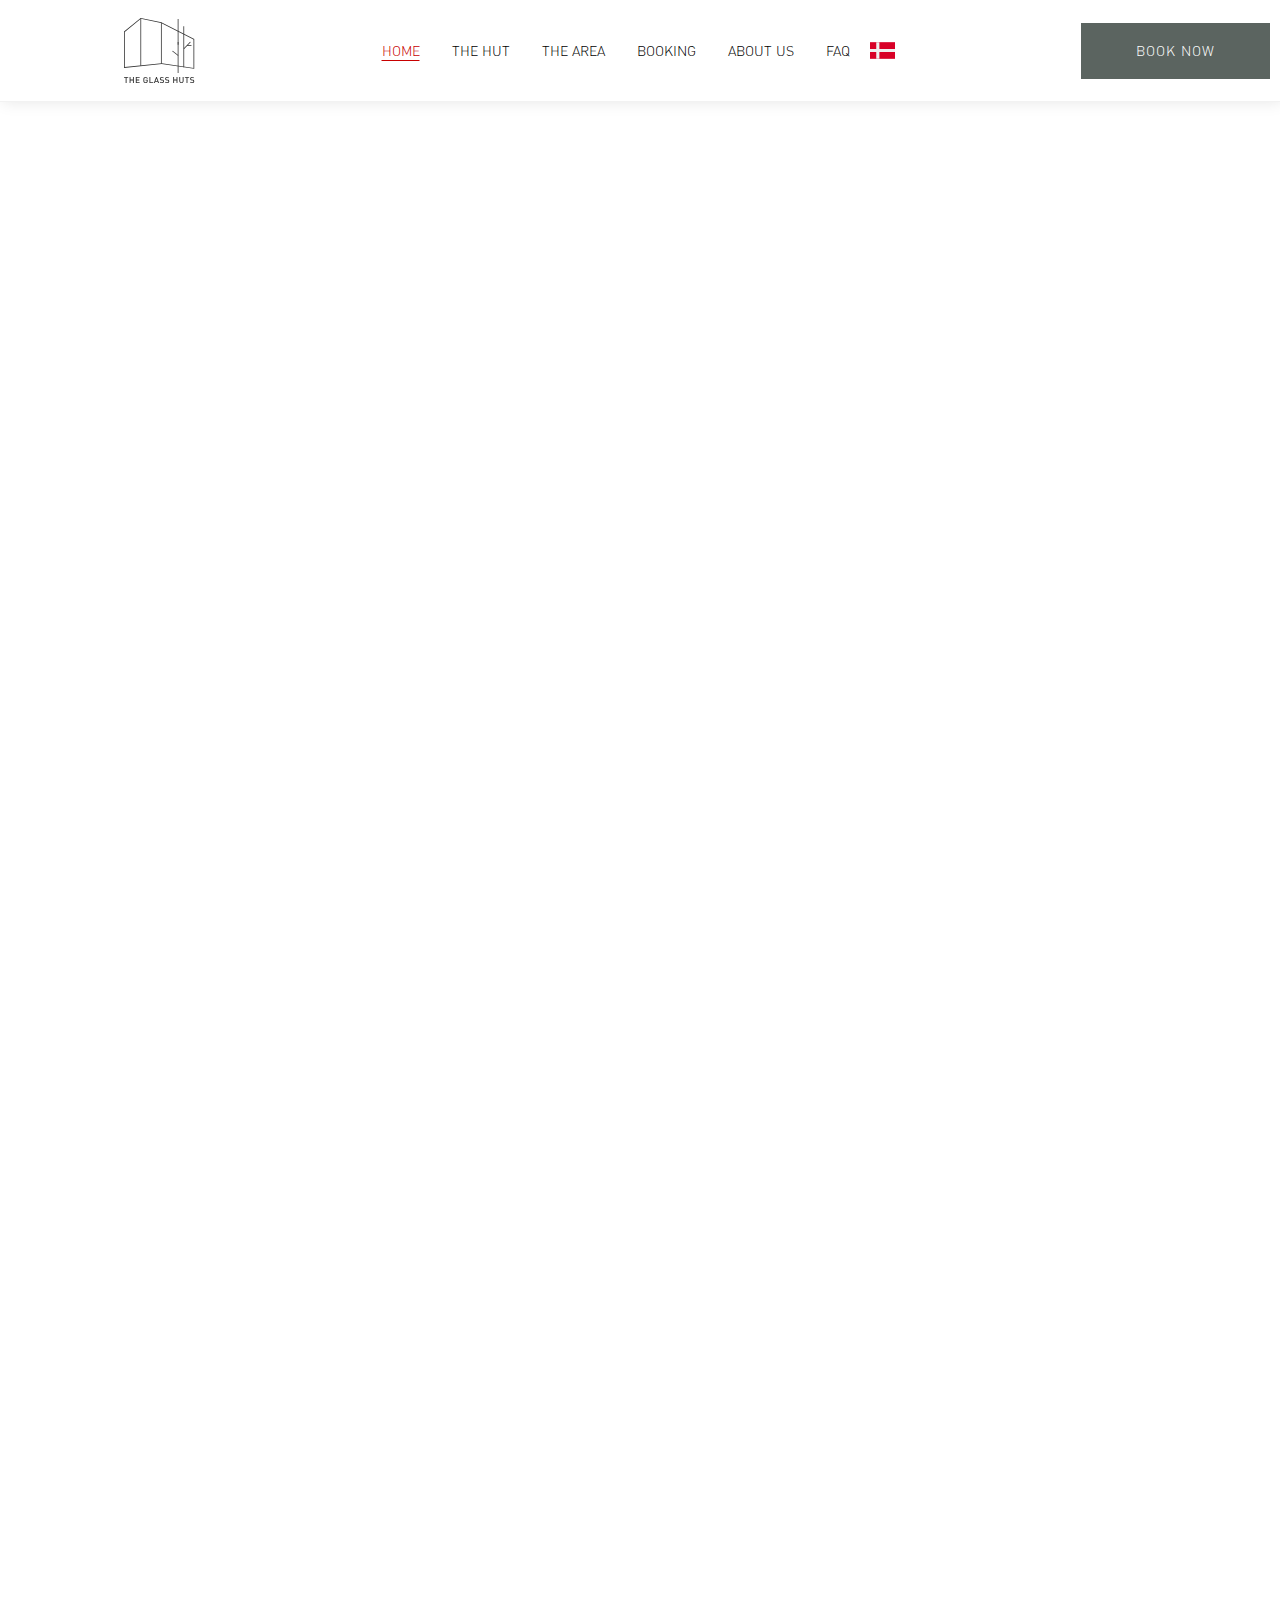
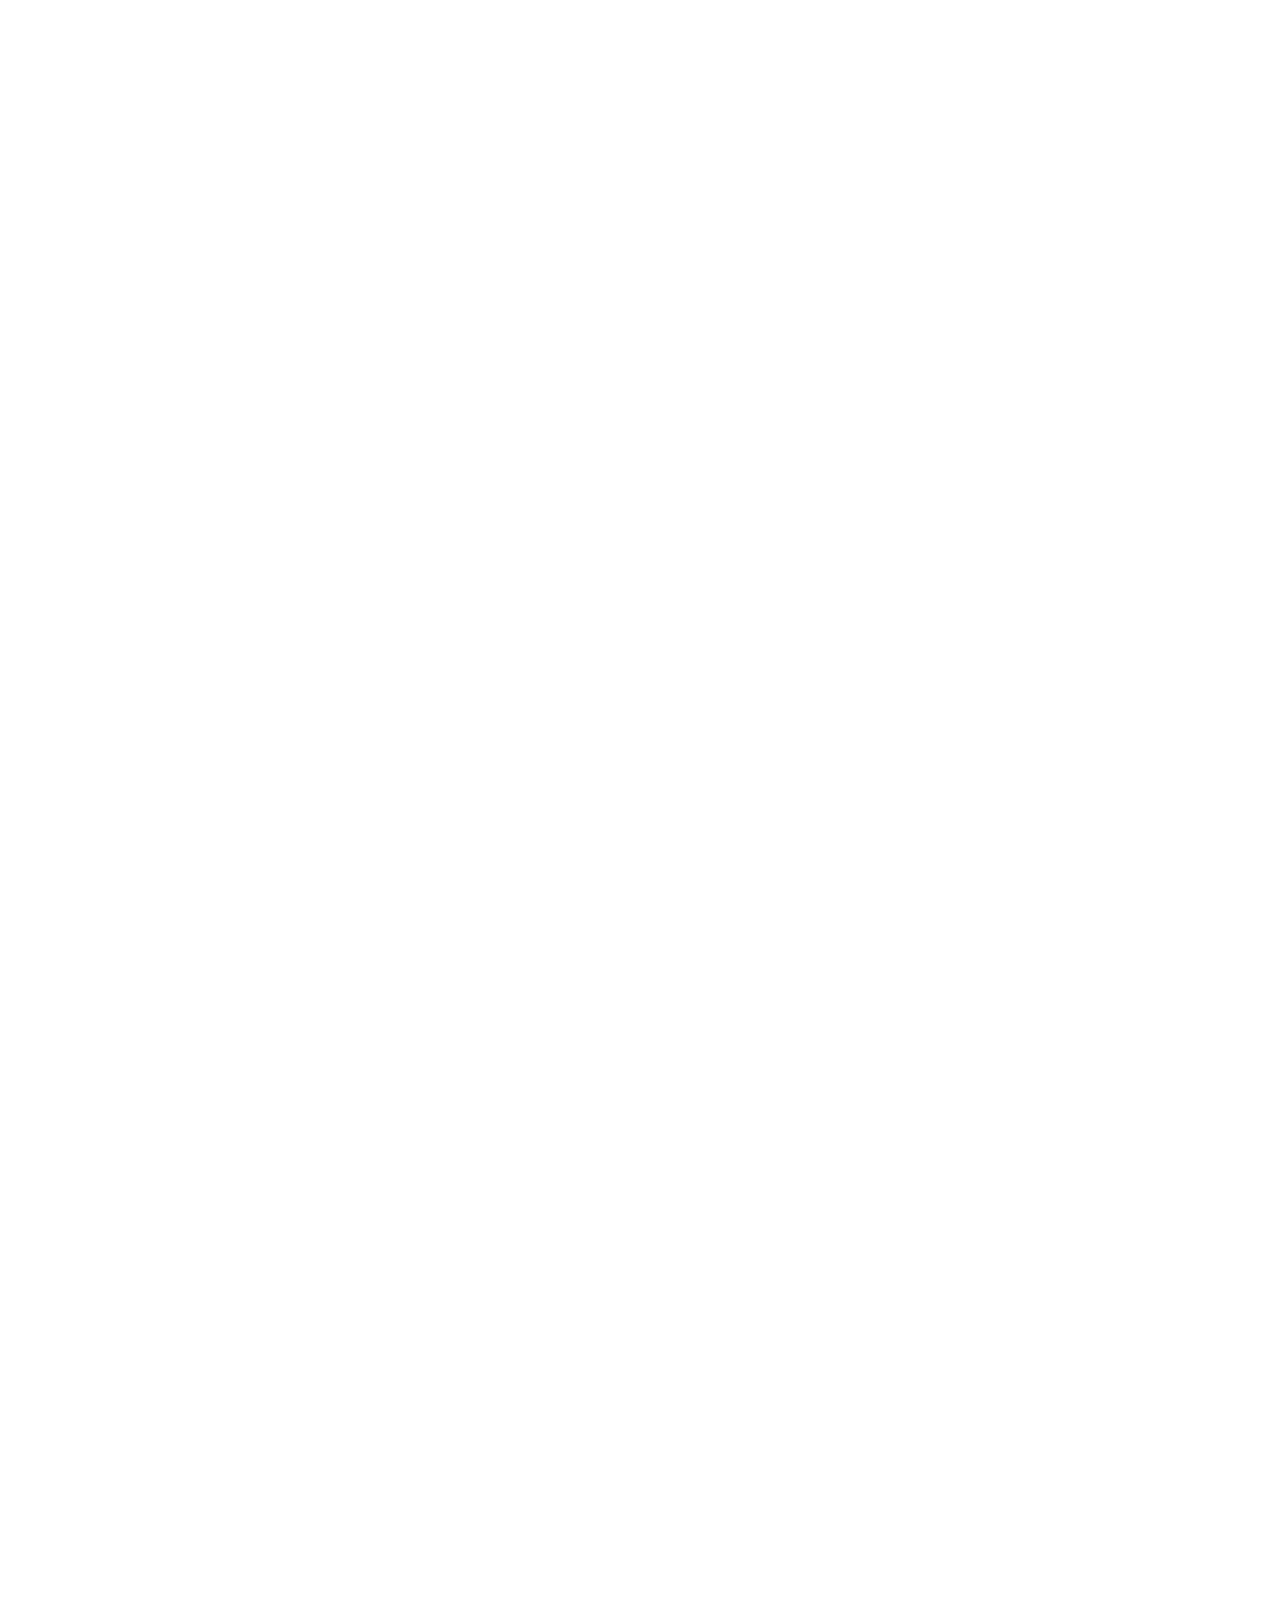
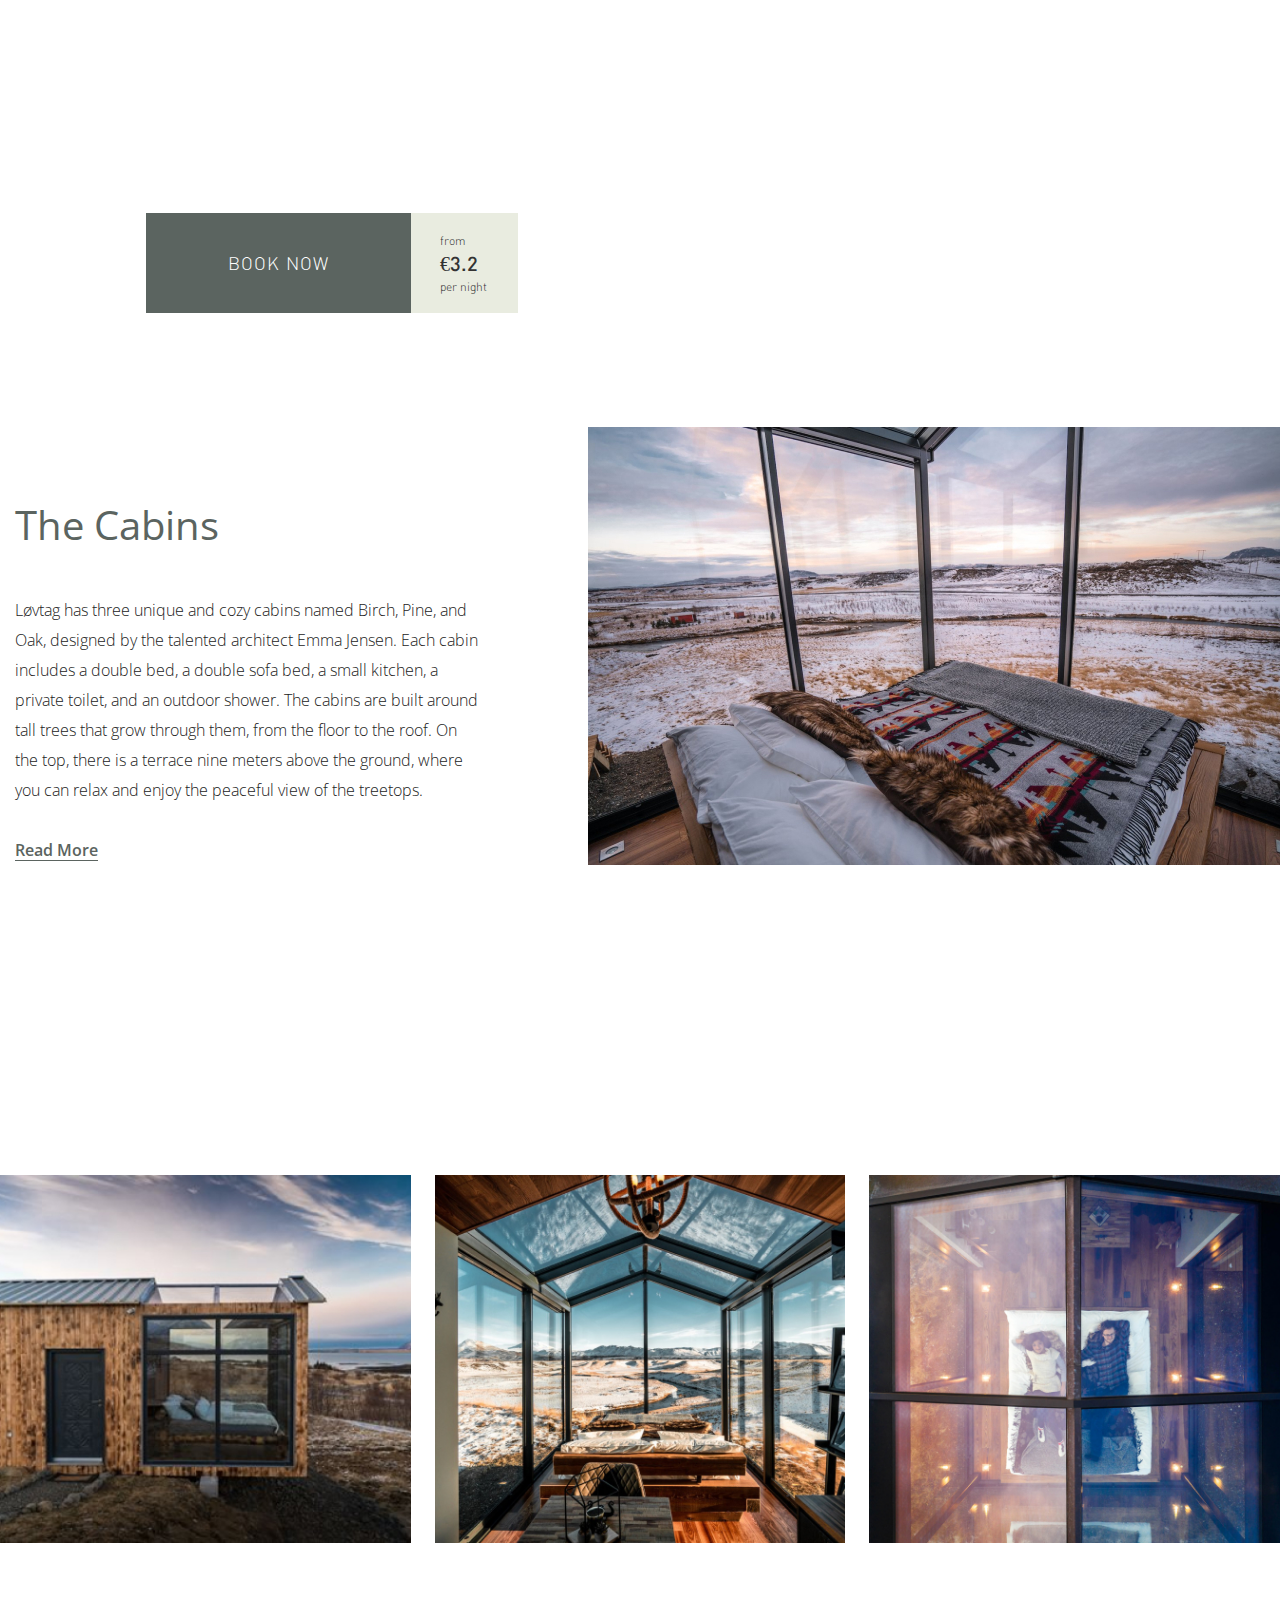
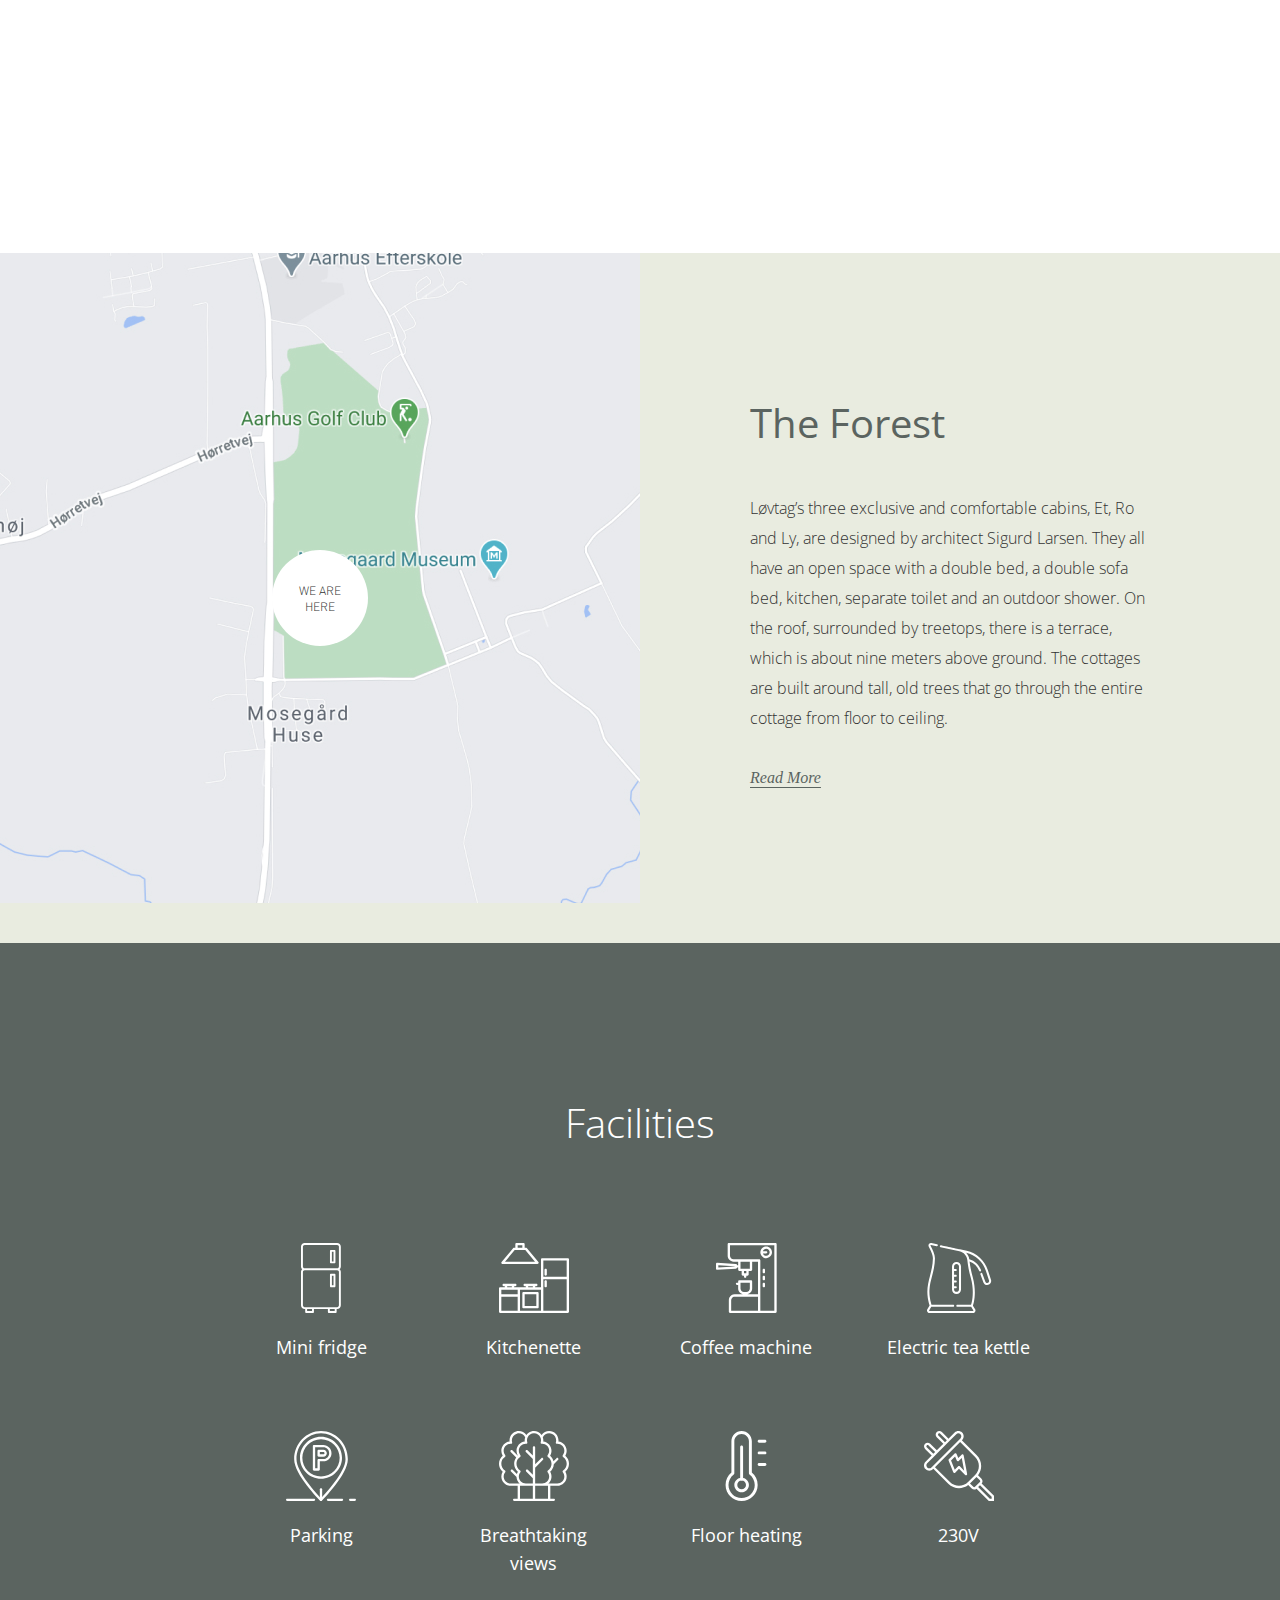
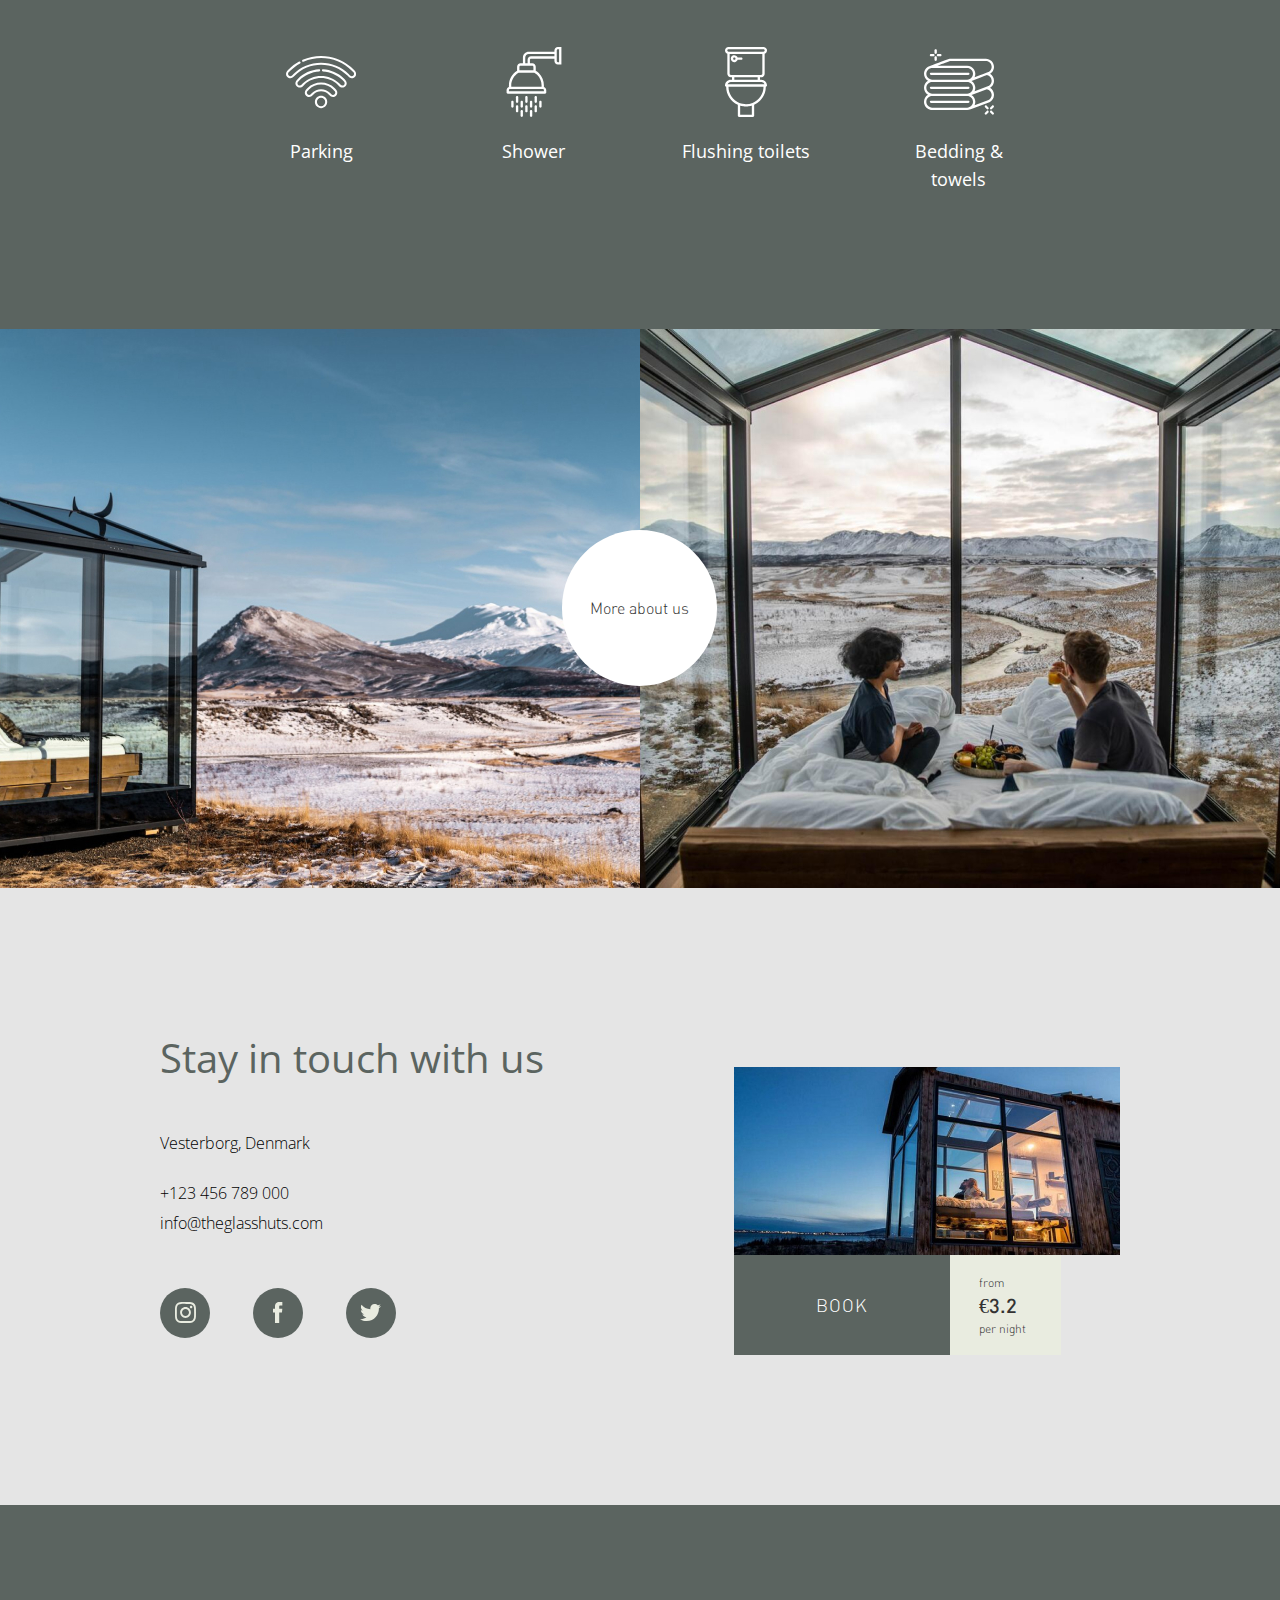
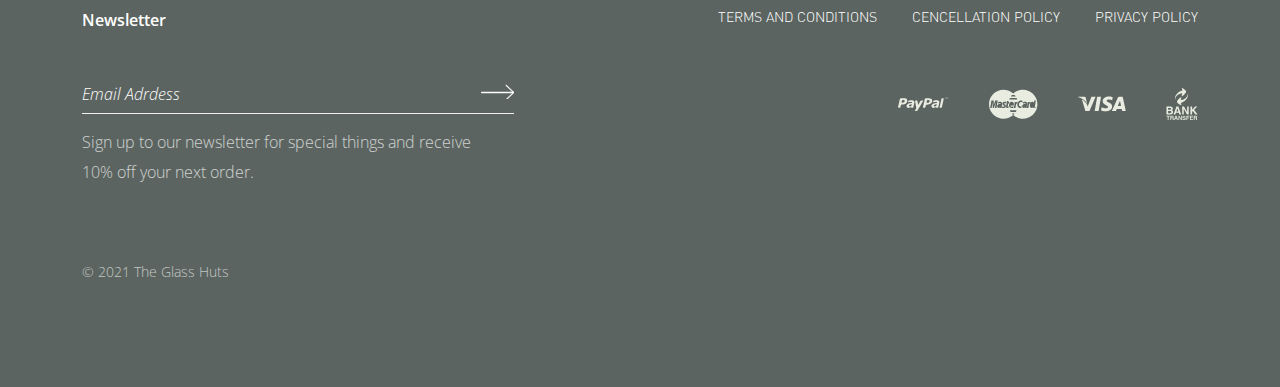
==== index.html @ eb4d2326 "add" ====
<!DOCTYPE html>
<html lang="en">
<head>
    <meta charset="UTF-8">
    <meta http-equiv="X-UA-Compatible" content="IE=edge">
    <meta name="viewport" content="width=device-width, initial-scale=1.0">
    <title>The Glass Huts | Home</title>

    <link rel="stylesheet" href="./styles/reset.css">
    <!-- fonts start -->
    <link href="https://fonts.googleapis.com/css2?family=Handlee&family=Mulish&family=Open+Sans:ital,wght@0,300;0,400;0,700;1,300;1,400;1,600&display=swap" rel="stylesheet">
    <!-- fonts end -->
    <link rel="stylesheet" href="./styles/global.css">
    <link rel="stylesheet" href="./styles/styles.css">
    <link rel="stylesheet" href="./styles/responsive.css">

</head>
<body>
    <header class="header">
        <div class="container-bg">
            <div class="header__inner">
                <a href="/" class="logo__link">
                    <img src="./images/icon/logo.svg" alt="logo" class="logo__img">
                </a>

                <nav class="nav">
                    <ul class="menu">
                        <li class="menu__item">
                            <a href="#" class="menu__link menu__link_active">
                                Home
                            </a>
                        </li>
                        <li class="menu__item">
                            <a href="hut.html" class="menu__link">
                                the hut
                            </a>
                        </li>
                        <li class="menu__item">
                            <a href="area.html" class="menu__link">
                                The area
                            </a>
                        </li>
                        <li class="menu__item">
                            <a href="#" class="menu__link">
                                booking
                            </a>
                        </li>
                        <li class="menu__item">
                            <a href="about-us.html" class="menu__link">
                                about us
                            </a>
                        </li>
                        <li class="menu__item">
                            <a href="faq.html" class="menu__link">
                                faq
                            </a>
                        </li>
                    </ul>
                    <div class="dropdown">
                        <button style="background: url('./images/icon/denmark.svg');" onclick="myFunction()" class="dropbtn" ></button>
                        <ul id="myDropdown" class="dropdown-content">
                            <li>
                                <a href="#" class="lang__link germany"><img src="./images/icon/germany.svg" alt="germany" class="germany__img lang__img"></a>
                            </li>
                            <li>
                                <a href="#" class="lang__link english"><img src="./images/icon/united-kingdom.svg" alt="united-kingdom" class="united-kingdom__img lang__img"></a>
                            </li>
                            <li>
                                <a href="#" class="lang__link dutch"><img src="./images/icon/denmark.svg" alt="denmark" class="denmark__img lang__img"></a>
                            </li>
                        </ul>
                    </div>
                </nav>

                <a href="#" class="order__link button">
                    Book Now
                </a>

                <div class="hamburger">
                    <span class="line"></span>
                    <span class="line"></span>
                    <span class="line"></span>
                </div>

                <ul class="mobileMenu">
                    <li class="menu__item">
                        <a href="#" class="menu__link menu__link_active">
                            Home
                        </a>
                    </li>
                    <li class="menu__item">
                        <a href="hut.html" class="menu__link">
                            the hut
                        </a>
                    </li>
                    <li class="menu__item">
                        <a href="area.html" class="menu__link">
                            The area
                        </a>
                    </li>
                    <li class="menu__item">
                        <a href="#" class="menu__link">
                            booking
                        </a>
                    </li>
                    <li class="menu__item">
                        <a href="about-us.html" class="menu__link">
                            about us
                        </a>
                    </li>
                    <li class="menu__item">
                        <a href="faq.html" class="menu__link">
                            faq
                        </a>
                    </li>
                    <li class="menu__item">
                        <a href="#" class="order__link button">
                            Book Now
                        </a>
                    </li>
                </ul>

            </div>
        </div>
    </header>

     <main class="main">
        <section class="hero">
            <div class="slider__container">
                <div class="slider">
                    <div class="slider__item">
                        <img src="./images/hero-bg.jpg" alt="slider-item" class="slider__img">
                        <div class="slider__info">
                            <h1 class="slider__title title">Find peace in the Forest</h1>
                            <p class="slider__text">Come and stay in out hut hotel near Mariager Fjord in Denmark</p>
                        </div>
                    </div>
                    <div class="slider__item">
                        <img src="./images/hero-bg.jpg" alt="slider-item" class="slider__img">
                        <div class="slider__info">
                            <h1 class="slider__title title">Find peace in the Forest1</h1>
                            <p class="slider__text">Come and stay in out hut hotel near Mariager Fjord in Denmark</p>
                        </div>
                    </div>
                    <div class="slider__item">
                        <img src="./images/hero-bg.jpg" alt="slider-item" class="slider__img">
                        <div class="slider__info">
                            <h1 class="slider__title title">Find peace in the Forest2</h1>
                            <p class="slider__text">Come and stay in out hut hotel near Mariager Fjord in Denmark</p>
                        </div>
                    </div>
                    <div class="slider__item">
                        <img src="./images/hero-bg.jpg" alt="slider-item" class="slider__img">
                        <div class="slider__info">
                            <h1 class="slider__title title">Find peace in the Forest3</h1>
                            <p class="slider__text">Come and stay in out hut hotel near Mariager Fjord in Denmark</p>
                        </div>
                    </div>
                    <div class="slider__item">
                        <img src="./images/hero-bg.jpg" alt="slider-item" class="slider__img">
                        <div class="slider__info">
                            <h1 class="slider__title title">Find peace in the Forest4</h1>
                            <p class="slider__text">Come and stay in out hut hotel near Mariager Fjord in Denmark</p>
                        </div>
                    </div>
                </div>
                <div class="hero__book">
                    <button class="hero__book-btn">Book Now</button>
                    <div class="hero__book-text">
                        <span>from</span>
                        <span class="hero__price">€3.2</span>
                        <span>per night</span>
                    </div>
                </div>
            </div>
           
        </section>
        

        <section class="cabins">
            <div class="cabins__top">
                <div class="cabins__container">
                    <div class="cabins__inner">
                        <div class="cabins__info">
                            <h2 class="cabins__title section-title">The Cabins</h2>
                            <p class="cabins__text section-text">Løvtag has three unique and cozy cabins named Birch, Pine, and Oak, designed by the talented architect Emma Jensen. Each cabin includes a double bed, a double sofa bed, a small kitchen, a private toilet, and an outdoor shower. The cabins are built around tall trees that grow through them, from the floor to the roof. On the top, there is a terrace nine meters above the ground, where you can relax and enjoy the peaceful view of the treetops.</p>
                            <a href="#" class="cabins__link">Read More</a>
                        </div>
                        <div class="cabins__pic">
                            <img src="./images/bed.jpg" alt="cabin" class="cabins__img">
                        </div>
                    </div>
                </div>
            </div>
            <div class="cabins bottom">
                <div class="cabins__bottom-container">
                    <div class="cabins__video">
                        <img src="./images/cabins-01.jpg" alt="cabins-01" class="cabins__video-pic">
                    </div>
                    <div class="cabins__video">
                        <img src="./images/cabins-02.jpg" alt="cabins-02" class="cabins__video-pic">
                    </div>
                    <div class="cabins__video">
                        <img src="./images/cabins-03.jpg" alt="cabins-03" class="cabins__video-pic">
                    </div>
                </div>
            </div>
           
        </section>

        
        <section class="forest">
            <div class="slider__container">
                <div class="forest__inner">
                    <div class="forest__map ">
                        <a target="_blank" href="https://www.google.com/maps/place/8320+Moseg%C3%A5rd+Huse,+Danimarka/@56.0836652,10.2026013,15z/data=!3m1!4b1!4m5!3m4!1s0x464c4105fdfe0bcd:0x2c71f7791970b4c7!8m2!3d56.083654!4d10.2113561" class="section__map-link">We Are Here</a>
                        <a target="_blank" href="https://www.google.com/maps/place/8320+Moseg%C3%A5rd+Huse,+Danimarka/@56.0836652,10.2026013,15z/data=!3m1!4b1!4m5!3m4!1s0x464c4105fdfe0bcd:0x2c71f7791970b4c7!8m2!3d56.083654!4d10.2113561" class="overlay"></a>
                    </div>
                    <div class="forest__info">
                        <h2 class="forest__title section-title">The Forest</h2>
                        <p class="forest__text section-text">Løvtag’s three exclusive and comfortable cabins, Et, Ro and Ly, are designed by architect Sigurd Larsen. They all have an open space with a double bed, a double sofa bed, kitchen, separate toilet and an outdoor shower. On the roof, surrounded by treetops, there is a terrace, which is about nine meters above ground. The cottages are built around tall, old trees that go through the entire cottage from floor to ceiling.</p>
                        <a href="#" class="forest__link">Read More</a>
                    </div>
                </div>
            </div>
        </section>

        
        <section class="facilities">
            <div class="facilities-container">
                <h2 class="facilities__title">Facilities</h2>
                <div class="facilities__inner">
                    <div class="facilities__item">
                        <img src="./images/icon/facilities-01.svg" alt="Mini fridge" class="facilities__img">
                        <p class="facilities__name">Mini fridge</p>
                    </div>
                    <div class="facilities__item">
                        <img src="./images/icon/facilities-02.svg" alt="Kitchenette" class="facilities__img">
                        <p class="facilities__name">Kitchenette</p>
                    </div>
                    <div class="facilities__item">
                        <img src="./images/icon/facilities-03.svg" alt="Coffee machine" class="facilities__img">
                        <p class="facilities__name">Coffee machine</p>
                    </div>
                    <div class="facilities__item">
                        <img src="./images/icon/facilities-04.svg" alt="Electric tea kettle" class="facilities__img">
                        <p class="facilities__name">Electric tea kettle</p>
                    </div>
                    <div class="facilities__item">
                        <img src="./images/icon/facilities-05.svg" alt="Parking" class="facilities__img">
                        <p class="facilities__name">Parking</p>
                    </div>
                    <div class="facilities__item">
                        <img src="./images/icon/facilities-06.svg" alt="Breathtaking views" class="facilities__img">
                        <p class="facilities__name">Breathtaking views</p>
                    </div>
                    <div class="facilities__item">
                        <img src="./images/icon/facilities-07.svg" alt="Floor heating" class="facilities__img">
                        <p class="facilities__name">Floor heating</p>
                    </div>
                    <div class="facilities__item">
                        <img src="./images/icon/facilities-08.svg" alt="230V" class="facilities__img">
                        <p class="facilities__name">230V</p>
                    </div>
                    <div class="facilities__item">
                        <img src="./images/icon/facilities-09.svg" alt="Parking" class="facilities__img">
                        <p class="facilities__name">Parking</p>
                    </div>
                    <div class="facilities__item">
                        <img src="./images/icon/facilities-10.svg" alt="Shower" class="facilities__img">
                        <p class="facilities__name">Shower</p>
                    </div>
                    <div class="facilities__item">
                        <img src="./images/icon/facilities-11.svg" alt="Flushing toilets" class="facilities__img">
                        <p class="facilities__name">Flushing toilets</p>
                    </div>
                    <div class="facilities__item">
                        <img src="./images/icon/facilities-12.svg" alt="Bedding & towels" class="facilities__img">
                        <p class="facilities__name">Bedding & towels</p>
                    </div>
                </div>
            </div>
        </section>

        <section class="about-more">
            <div class="slider__container">
                <div class="about-more__inner">
                    <img src="./images/about-left.jpg" alt="" class="about-more__pic">
                    <img src="./images/about-right.jpg" alt="" class="about-more__pic">
                </div>
                <a href="about-us.html" class="about-more__link">More about us</a>
            </div>
        </section>



        <section class="contact">
            <div class="container">
                <div class="contact__inner">
                    <div class="contact__info">
                        <h2 class="contact__title section-title">Stay in touch with us</h2>
                        <p class="address contact__text"> Vesterborg, Denmark</p>
                        <a href="tel:+994 50 789 00 24" class="contact__text contact__tel">+123 456 789 000</a>
                        <a href="mailto:info@theglasshuts.com" class="contact__text contact__mail">info@theglasshuts.com</a>
                        <div class="social">
                            <a href="#" class="social__item instagram">
                                <img src="./images/icon/instagram.svg" alt="instagram" class="social__img">
                            </a>
                            <a href="#" class="social__item facebook">
                                <img src="./images/icon/facebook.svg" alt="facebook" class="social__img">
                            </a>
                            <a href="#" class="social__item twitter">
                                <img src="./images/icon/twitter.svg" alt="twitter" class="social__img">
                            </a>
                        </div>
                    </div>
                    <div class="contact__book">
                         <img src="./images/contact-pic.jpg" alt="contact" class="contact__book-pic">
                         <div class="contact__book-info">
                            <button class="contact__book-btn">Book</button>
                            <div class="contact__book-text">
                                <span>from</span>
                                <span class="contact__price">€3.2</span>
                                <span>per night</span>
                            </div>
                        </div> 
                    </div>
                </div>
            </div>
        </section>
    </main>

     <footer class="footer">
        <div class="container">
            <div class="footer__inner">
                <div class="footer-left">
                    <p class="footer__title">Newsletter</p>
                    <form action="#" class="letter">
                        <input class="letter__inp" type="email" placeholder="Email Adrdess">
                    </form>
                    <p class="footer__text">
                        Sign up to our newsletter for special things and receive 10% off your next order.
                    </p>
                    <p class="copyright">© 2021 The Glass Huts</p>
                </div>
                <div class="footer-right">
                    <ul class="policies">
                        <li class="policy__item">
                            <a href="#" class="policy__link">TERMS AND CONDITIONS</a>
                        </li>
                        <li class="policy__item">
                            <a href="#" class="policy__link">CENCELLATION POLICY</a>
                        </li>
                        <li class="policy__item">
                            <a href="#" class="policy__link">PRIVACY POLICY</a>
                        </li>
                    </ul>
                    <div class="cards">
                        <img src="./images/icon/paypal.svg" alt="paypal" class="card__img">
                        <img src="./images/icon/mastercard.svg" alt="mastercard" class="card__img">
                        <img src="./images/icon/visa.svg" alt="visa" class="card__img">
                        <img src="./images/icon/bank.svg" alt="bank" class="card__img">
                    </div>
                </div>
            </div>
        </div>
    </footer>  

    <script src="https://code.jquery.com/jquery-3.6.0.min.js"></script>
    <script src="./js/slick.min.js"></script>
    <script src="./js/app.js"></script>
</body>
</html>
---- styles/global.css ----
/* font-family: 'Open Sans', sans-serif; */
/* font-family: 'Handlee', cursive; */
/* font-family: 'Mulish', sans-serif; */

.container
{
    padding: 0 10px;
    max-width: 1136px;
    margin: 0 auto;
}

.container-bg
{
    padding: 0 10px 0 124px;
    max-width: 1364px;
    margin: 0 auto;
}

.button
{
    font-family: 'DIN';
    text-decoration: none;
    background: #5B6460;
    font-weight: 300;
    font-size: 14px;
    line-height: 28px;
    letter-spacing: 1px;
    text-transform: uppercase;
    color: #FFFFFF;
    transition: 0.3s;
}

.button:hover
{
    background: #808E88;
}

.intro__btn
{
    display: block;
    text-decoration: none;
    width: 180px;
    text-align: center;
    padding: 14px 0;
    border: 0.7px solid #FFFFFF;
    font-family: 'DIN';
    font-weight: 300;
    font-size: 14px;
    line-height: 28px;
    letter-spacing: 1px;
    text-transform: uppercase;
    color: #FFFFFF;
    opacity: 0.7;
    position: relative;
    transition: all .35s;
}

.intro__btn::after
{
    position: absolute;
    content: "";
    top: 0;
    left: 0;
    width: 0;
    height: 100%;
    background: #fff;
    transition: all .35s;
}

.intro__btn span
{
    position: relative;
    z-index: 2;
}

.intro__btn:hover
{
    color: #333333;
    opacity: 0.8;
    box-shadow: 0px 22px 70px 4px gray;
}

.intro__btn:hover:after{
    width: 100%;
  }

.title
{
    font-weight: 300;
    font-size: 70px;
    line-height: 72px;
    color: #FFFFFF;
    font-family: 'Open Sans', sans-serif;
}

.intro__title
{
    text-align: center;
    width: 387px;
    position: absolute;
    left: calc(50% - 179px);
    top: 67px;
    z-index: 5;
}

.section-title
{
    font-family: 'Open Sans', sans-serif;
    font-size: 40px;
    line-height: 40px;
    color: #5B6460;
    margin-bottom: 50px;
}

.section-text
{
    font-family: 'Open Sans', sans-serif;
    font-style: normal;
    font-weight: 300;
    font-size: 16px;
    line-height: 30px;
}

.social
{
    width: 236px;
    display: flex;
    justify-content: space-between;
    align-items: center;
}

.social__item
{
    width: 50px;
    height: 50px;
    background: #5B6460;
    border-radius: 50%;
    display: flex;
    justify-content: center;
    align-items: center;
    transition: 0.5s;
}

.instagram:hover
{
    background-color: rgb(190, 69, 90);
}

.facebook:hover
{
    background-color: rgb(68, 68, 189);
}

.twitter:hover
{
    background-color: aqua;
}

/* slider && tabs start */

.slider__overlay
{
    position: absolute;
    height: 100%;
    width: 100%;
    top: 0;
    left: 0;
    background: #333333;
    opacity: 0.7;
    z-index: 2;
}


.section-item
{
    display: grid;
    grid-template-columns: repeat(2,1fr);
    margin-bottom: 223px;
}






.tab-menu
{
    display: flex;
    margin-bottom: 48px;
}

.tab-menu__item
{
    font-family: 'Open Sans', sans-serif;
    font-style: italic;
    font-size: 18px;
    line-height: 30px;
    color: #5B6460;
    margin-right: 24px;
    cursor: pointer;
    transition: 0.4s;
}

.tab-menu__item:hover
{
    color: #111312;
    text-decoration: underline;
    text-underline-offset: 3px;
}


.section-tab
{
    padding-top: 67px;
    padding-left: 100px;
}


.tab-menu__item:last-child
{
    margin-right: 0;
}

.tab__item-text
{
    font-family: 'Open Sans', sans-serif;
    max-width: 430px;
    font-family: Open Sans;
    font-weight: 300;
    font-size: 16px;
    line-height: 30px;
    color: #333333;
    max-height: 243px;
    overflow-y: auto;
}

#tab1Content1,#tab2Content1,#tab3Content1,#tab4Content1
{
    display: block;
}

#tab1Content2,#tab2Content2,#tab2Content3,#tab3Content2,#tab4Content2
{
    display: none;
}

.tab1_active,.tab2_active,.tab3_active,.tab4_active
{
    text-decoration: underline;
    text-underline-offset: 3px;
}

.section-slider
{
    position: relative;
}



.section-slider .slick-arrow.slick-disabled{
    opacity: 0.5;
    cursor: auto;
}
.section-slider .slick-arrow
{
    position: absolute;
    bottom: -52px;
    z-index: 10;
    font-size: 0;
    border: none;
    width: 35px;
    height: 15px;
}
 
.section-slider .slick-arrow.slick-prev
{
    left: 0;
    background: url('../images/icon/black-arrow.svg') 0 0/ 100% no-repeat;
    transform: rotate(-180deg);
   
}
 
.section-slider .slick-arrow.slick-next
{
    bottom: -50px;
    left: 78px;
    background: url('../images/icon/black-arrow.svg') 0 0/ 100% no-repeat;
}




.hut__item-slider
{
    position: relative;
}

.slider__progressive-bar
{
    display: flex;
    align-items: center;
}

.progressive-bar
{
    width: 88px;
    height: 1.5px;
    background: #DCDCDC;
    opacity: 1;
    margin: 0 6px;
}

.bar
{
    height: 2px;
    width: 20%;
    background: black;
}

.counter__text,.counter__text p
{
    font-family: 'Open Sans', sans-serif;
    font-style: normal;
    font-weight: 300;
    font-size: 17px;
    line-height: 23px;
    color: #333333;
}

.slider__progressive-bar
{
    position: absolute;
    right: 10px;
    bottom: -50px;
}



/* slider && tabs end */
---- styles/styles.css ----
/* font-family: 'Open Sans', sans-serif; */
/* font-family: 'Handlee', cursive; */
/* font-family: 'Mulish', sans-serif; */


/** Generated by FG **/
@font-face {
    font-family: 'DIN';
    src: url('../fonts/DIN-Light.eot');
    src: local('☺'), url('../fonts/DIN-Light.woff') format('woff'), url('../fonts/DIN-Light.ttf') format('truetype'), url('../fonts/DIN-Light.svg') format('svg');
    font-weight: 300;
    font-style: normal;
}

/** Generated by FG **/
@font-face {
    font-family: 'DIN';
    src: url('../fonts/DIN-Medium.eot');
    src: local('☺'), url('../fonts/DIN-Medium.woff') format('woff'), url('../fonts/DIN-Medium.ttf') format('truetype'), url('../fonts/DIN-Medium.svg') format('svg');
    font-weight: 500;
    font-style: normal;
}

*,
*::before,
*::after {
    box-sizing: border-box;
}

.header {
    font-family: 'DIN';
    padding: 18px 0 17px;
    box-shadow: 2px 0px 15px rgba(0, 0, 0, 0.1);
    border-bottom: 1px solid rgba(0, 0, 0, 0.05);
}

.header__inner {
    display: flex;
    justify-content: space-between;
    align-items: center;
}

.nav {
    display: flex;
}

.menu {
    display: flex;
    align-items: center;
}

.menu__item {
    margin-right: 32px;
}

.menu__item:nth-child(6) {
    margin-right: 20px;
}

.menu__item:last-child {
    margin-right: 0;
}

.menu__link {
    text-decoration: none;
    font-weight: 300;
    font-size: 14px;
    line-height: 24px;
    text-transform: uppercase;
    color: #000000;
    transition: all 0.3s;
}

.menu__link:hover {
    color: #c80000;
    text-decoration: underline;
    text-underline-offset: 4px;
}

.menu__link_active {
    color: #c80000;
    text-decoration: underline;
    text-underline-offset: 4px;
}

.lang__link {
    display: block;
}

.lang__img {
    display: block;
}

.dropdown {
    position: relative;
    display: inline-block;
}

.dropdown {
    margin-left: 20px;
}

.dropdown-content {
    opacity: 0;
    visibility: hidden;
    position: absolute;
    background-color: transparent;
    width: 25px;
    z-index: 1;
    transition: 0.4s;
}

.show {
    opacity: 1;
    visibility: visible;
}

.dropbtn {
    width: 25px;
    height: 25px;
    border: none;
    background-color: transparent;
}

.order__link {
    padding: 14px 55px;
}


/* hero styles start */




.slider {
    position: relative;
}

.slider__container {
    position: relative;
    max-width: 1408px;
    margin: 0 auto;
}

.slider__item {
    position: relative;
    min-height: 75vh;
    text-align: right;
}

.slider__img {
    position: absolute;
    z-index: -1;
}

.slick-list {
    overflow: hidden;
}

.slick-track {
    display: flex;
}

.slider .slick-arrow {
    position: absolute;
    bottom: 12%;
    z-index: 10;
    font-size: 0;
    border: none;
    width: 35px;
    height: 15px;
}

.slider .slick-arrow.slick-prev {
    left: 45%;
    background: url('../images/icon/right-arrow.svg') 0 0/ 100% no-repeat;
    transform: rotate(-180deg);

}

.slider .slick-arrow.slick-next {
    right: 45%;
    background: url('../images/icon/right-arrow.svg') 0 0/ 100% no-repeat;
}

.slider__info {
    margin-right: 58px;
}

.slider__title {
    padding: 95px 0 0 10px;
    margin-bottom: 34px;
}

.slider__text {
    font-family: 'Mulish', sans-serif;
    max-width: 333px;
    font-size: 20px;
    line-height: 28px;
    text-align: center;
    color: #FFFFFF;
    margin-right: 84px;
    margin-left: auto;
}

.slider .slick-dots {
    position: absolute;
    top: 95px;
    left: 41px;
}


.slider .slick-dots button {
    font-size: 0;
    border: none;
    background: #FFFFFF;
    height: 60px;
    width: 2px;
    padding: 0;
    mix-blend-mode: normal;
    opacity: 0.25;
}

.slider .slick-dots li.slick-active button {
    opacity: 1;
    width: 3px;
}

.hero__book {
    position: absolute;
    display: flex;
    align-items: center;
    left: 146px;
    bottom: -36px;
}

.hero__book-btn {
    border: none;
    background: #5B6460;
    padding: 36px 82px;
    font-family: DIN;
    font-weight: 300;
    font-size: 18px;
    line-height: 28px;
    letter-spacing: 1px;
    text-transform: uppercase;
    color: #FFFFFF;
    transition: 0.5s;
}

.hero__book-btn:hover {
    background: #3e4240;
}

.hero__book-text {
    display: inline-block;
    padding: 18px 31px 18px 29px;
    background: #E9ECE0;
    font-family: DIN;
    font-weight: 300;
    font-size: 12px;
    line-height: 18px;
    color: #333333;

}

.hero__price {
    font-family: DIN;
    font-weight: 500;
    font-size: 20px;
    line-height: 28px;
    color: #333333;
}

.hero__book-text span {
    display: block;
}


/* hero styles end */


/* cabins styles start */

.cabins__container {
    padding-left: 147px;
    max-width: 1408px;
    margin: 0 auto;
}

.cabins {
    padding: 150px 0;
}

.cabins__top {
    margin-bottom: 150px;
}

.cabins__inner {
    display: flex;
    justify-content: space-between;
    align-items: flex-end;
}

.cabins__text {
    max-width: 465px;
    margin-bottom: 30px;
}

.cabins__link {
    font-family: 'Open Sans', sans-serif;
    font-weight: 600;
    font-size: 16px;
    line-height: 30px;
    color: #5B6460;
    text-underline-offset: 4px;
    transition: 0.5s all;
}

.cabins__link:hover {
    text-decoration: none;
    color: #000000;
}

.cabins__bottom-container {
    padding: 10px 0;
    margin: 0 auto;
    max-width: 1364px;
    display: grid;
    grid-template-columns: repeat(6, 1fr);
    gap: 24px;
}

.cabins__video {
    grid-column: span 2;
    overflow: hidden;
}

.cabins__video-pic {
    width: 100%;
    transition: 0.3s;

}

.cabins__video-pic:hover {
    transform: scale(1.1);
}

/* cabins styles end */


/* forest styles start */

.forest {
    background: #E9ECE0;

}

.forest__inner {
    display: grid;
    grid-template-columns: repeat(2, 1fr);
}

.forest__info {
    padding: 150px 130px 150px 110px;
}

.forest__text {
    margin-bottom: 30px;
    color: #333333;
}

.forest__link {
    font-style: italic;
    font-size: 16px;
    line-height: 30px;
    color: #5B6460;
    text-underline-offset: 4px;
    transition: 0.5s all;
}

.forest__link:hover {
    text-decoration: none;
    color: #000000;
}

.forest__map {
    position: relative;
    display: flex;
    justify-content: center;
    align-items: center;
    width: 100%;
}

.overlay {
    position: absolute;
    transition: 0.5s ease;
    height: 100%;
    width: 100%;
    top: 0;
    left: 0;
    background: #3E443E;
    opacity: 0;
    z-index: 2;
}


.forest__map:hover .overlay {
    opacity: 0.4;
    cursor: pointer;
}


.forest__map::after {
    content: '';
    position: absolute;
    background: url('../images/forest-bg.jpg') no-repeat 0 center;
    top: 0;
    left: 0;
    width: 100%;
    height: 650px;
}

.section__map-link {
    display: block;
    position: relative;
    text-align: center;
    width: 71px;
    text-decoration: none;
    font-family: DIN;
    font-weight: 300;
    font-size: 12px;
    line-height: 16px;
    text-transform: uppercase;
    color: #333333;
    z-index: 99;
    border-radius: 50%;
}

.forest__map:hover .section__map-link::after {
    animation: pulse-animation 1600ms linear infinite;
}

.area-map:hover .section__map-link::after {
    animation: pulse-animation 1600ms linear infinite;
}

.section__map-link::after {
    content: '';
    position: absolute;
    width: 96px;
    height: 96px;
    background: #FFFFFF;
    top: -32px;
    left: -13px;
    z-index: -1;
    border-radius: 50%;
}



@keyframes pulse-animation {
    0% {
        box-shadow: 0 0 0 30px rgba(255, 255, 255, 0.5);
    }

    40% {
        box-shadow: 0 0 0 35px rgba(255, 255, 255, 0.15);
    }

    60% {
        box-shadow: 0 0 0 40px rgba(255, 255, 255, 0.25);
    }

    80% {
        box-shadow: 0 0 0 45px rgba(255, 255, 255, 0.15);
    }

    100% {
        box-shadow: 0 0 0 55px rgba(255, 255, 255, 0.2);
    }
}

/* forest styles end */


/* facilities styles start  */

.facilities {
    background: #5B6460;
    padding: 150px 0 126px;
}

.facilities-container {
    padding: 10px 0;
    max-width: 850px;
    margin: 0 auto;
}

.facilities__title {
    font-family: 'Open Sans', sans-serif;
    margin-bottom: 100px;
    text-align: center;
    font-weight: 300;
    font-size: 40px;
    line-height: 40px;
    color: #FFFFFF;
}

.facilities__inner {
    display: grid;
    grid-template-columns: repeat(12, 1fr);
    row-gap: 70px;
}

.facilities__item {
    grid-column: span 3;
    text-align: center;
}

.facilities__img {
    margin-bottom: 20px;
}

.facilities__name {
    font-family: 'Open Sans', sans-serif;
    font-size: 18px;
    line-height: 28px;
    color: #FFFFFF;
    max-width: 144px;
    margin: 0 auto;
}

/* facilities styles end  */

/* about-more styles start */

.about-more {
    position: relative;
}

.about-more__inner {
    display: grid;
    grid-template-columns: repeat(2, 1fr);
}

.about-more__pic {
    width: 100%;
    height: 559px;
    object-fit: cover;
}

.about-more__link {
    text-decoration: none;
    position: absolute;
    background-color: #FFFFFF;
    border-radius: 100px;
    padding: 67px 28px;
    font-family: DIN;
    font-weight: 300;
    font-size: 16px;
    line-height: 22px;
    text-align: center;
    color: #333333;
    top: calc(50% - 78px);
    left: calc(50% - 78px);
    transition: all 0.6s;
}

.about-more__link:hover {
    text-decoration: underline;
    background: #5B6460;
    text-underline-offset: 4px;
    color: #FFFFFF;
}

/* about-more styles end */


/* contact styles start */

.contact {
    padding: 150px;
    background: #E5E5E5;
}

.contact__inner {
    display: flex;
    justify-content: space-between;
    align-items: flex-end;
}

.contact__text {
    display: block;
    font-family: 'Open Sans', sans-serif;
    text-decoration: none;
    font-weight: 300;
    font-size: 16px;
    line-height: 30px;
    color: #000000;

}

.address {
    margin-bottom: 20px;
}

.contact__mail {
    margin-bottom: 50px;
}

.contact__info {
    padding-bottom: 17px;
}

.contact__book-pic {
    display: block;
}


.contact__book-info {
    display: flex;
    align-items: center;
    left: 146px;
    bottom: -36px;
}

.contact__book-btn {
    border: none;
    background: #5B6460;
    padding: 36px 82px;
    font-family: DIN;
    font-weight: 300;
    font-size: 18px;
    line-height: 28px;
    letter-spacing: 1px;
    text-transform: uppercase;
    color: #FFFFFF;
    transition: 0.5s;
}

.contact__book-btn:hover {
    background: #3e4240;

}

.contact__book-text {
    display: inline-block;
    padding: 18px 35px 18px 29px;
    background: #E9ECE0;
    font-family: DIN;
    font-weight: 300;
    font-size: 12px;
    line-height: 18px;
    color: #333333;

}

.contact__price {
    font-family: DIN;
    font-weight: 500;
    font-size: 20px;
    line-height: 28px;
    color: #333333;
}

.contact__book-text span {
    display: block;
}


/* contact styles end */



/* footer styles start */

.footer {
    background: #5B6460;
    padding: 100px 0;
}

.footer__inner {
    display: grid;
    grid-template-columns: repeat(2, 1fr);
}

.footer__title {
    font-family: 'Open Sans', sans-serif;
    font-weight: 600;
    font-size: 16px;
    line-height: 30px;
    color: #FFFFFF;
    margin-bottom: 40px;
}

.letter {
    width: 432px;
    position: relative;
}

.letter__inp {
    font-family: 'Open Sans', sans-serif;
    background: transparent;
    border: none;
    outline: none;
    font-style: italic;
    font-weight: 300;
    font-size: 16px;
    line-height: 30px;
    color: #FFFFFF;
    padding: 4px 0;
    width: 100%;
    border-bottom: 1px solid #EFEFEF;
    margin-bottom: 13px;
    padding-right: 40px;
}



.letter::after {
    display: block;
    content: '';
    position: absolute;
    background: url('../images/icon/right-arrow.svg') no-repeat;
    width: 34px;
    height: 15px;
    top: 9px;
    right: 0;
    z-index: 1;
}


.letter__inp::placeholder {
    color: #FFFFFF;
}

.footer__text {
    width: 418px;
    font-family: 'Open Sans', sans-serif;
    font-weight: 300;
    font-size: 16px;
    line-height: 30px;
    color: #FFFFFF;
    opacity: 0.7;
    margin-bottom: 70px;
}

.copyright {
    font-family: 'Open Sans', sans-serif;
    font-weight: 300;
    font-size: 14px;
    line-height: 30px;
    color: #EFEFEF;
    opacity: 0.7;
}

.footer-right {
    text-align: right;
}

.policies {
    width: 480px;
    display: flex;
    justify-content: space-between;
    align-items: center;
    margin-left: auto;
    margin-bottom: 50px;
}

.policy__link {
    text-decoration: none;
    font-family: DIN;
    font-weight: 300;
    font-size: 14px;
    line-height: 24px;
    text-transform: uppercase;
    color: #FFFFFF;
    transition: 0.5s;
}

.policy__link:hover {
    opacity: 0.6;
}

.cards {
    width: 300px;
    display: flex;
    justify-content: space-between;
    align-items: center;
    margin-left: auto;
}

/* footer styles end */


/* ************************************************************** */
/* ************************************************************** */
/* ************************************************************** */
/* ************************************************************** */


/* The hut page styles start */

/* hut__intro styles start */

.hut__intro {
    position: relative;
}


.hut-slider__item {
    position: relative;
}


/* hut__intro styles end */

/* hut-items styles start */


/* hut-items styles end */

.hut-items {
    padding-top: 150px;
}

.hut__item:nth-child(even) .section-tab {
    grid-row-start: 1;
    padding-left: 0;
}

.hut__item-slider {
    max-width: 546px;
}

/* The hut page styles end */

/* area styles start */

.vesterborg-slider {
    max-width: 546px;
}


.area__intro {
    position: relative;
}

.area-slider__item {
    position: relative;
}


.area__overlay {
    opacity: 0.5;
}

.area__link {
    position: relative;
    display: block;
    width: 190px;
    margin: 0 auto;
    margin-bottom: 50px;
    margin-top: 15px;
    font-family: 'Open Sans', sans-serif;
    font-weight: 300;
    font-size: 18px;
    line-height: 24px;
    text-decoration-line: underline;
    color: #FFFFFF;
    padding-left: 17px;
}

.area__link::before {
    content: '';
    position: absolute;
    background: url('../images/icon/location-mark.svg') no-repeat left;
    top: 5px;
    left: 0;
    width: 10px;
    height: 15px;
}

.area__item:nth-child(odd) .section-tab {
    grid-row-start: 1;
    padding-left: 0;
}

.intro__title .intro__btn {
    margin: 0 auto;
}



.area__item-slider {
    position: relative;
    max-width: 546px;
}

/* area style end */

/* vesterborg styles start */

.vesterborg {
    padding-top: 150px;
    margin-bottom: 150px;
}

.vesterborg__inner {
    display: grid;
    grid-template-columns: repeat(2, 1fr);
    margin-bottom: 220px;
}

.vesterborg-slider {
    position: relative;
}

.vesterborg__info {
    padding-top: 67px;
    padding-left: 110px;
}

.vesterborg__subtitle {
    max-width: 393px;
    font-family: 'Open Sans', sans-serif;
    font-style: italic;
    font-weight: normal;
    font-size: 24px;
    line-height: 36px;
    color: #5B6460;
    margin-bottom: 30px;
}

.vesterborg-map {
    padding-left: 114px;
    padding-right: 51px;
    display: flex;
    justify-content: space-between;
    align-items: center;
}

.vestenborg-map__title {
    font-family: 'Open Sans', sans-serif;
    max-width: 424px;
    font-size: 40px;
    line-height: 56px;
    color: #5B6460;
    padding-bottom: 100px;
}


.activities__title {
    margin-bottom: 100px;
}

/* vesterborg styles end */


/* map styles start */

.map__inner {
    background: url('../images/map.jpg') no-repeat;
    height: 517px;
    display: flex;
    justify-content: center;
    align-items: center;
}

.map__inner:hover .overlay {
    opacity: 0.4;
}


/* map styles end */


/* ************************************************************** */
/* ************************************************************** */
/* ************************************************************** */
/* ************************************************************** */


/* about styles start */

.about__intro {
    position: relative;
}


.about__overlay {
    opacity: 0.2;
}

.about-slider__item {
    height: 350px;
}

.about__btns {
    display: flex;
    justify-content: space-between;
    margin-top: 90px;
}

/* about styles end */


/* outside styles start */

.outside {
    padding-top: 150px;
}

.outside__inner {
    display: grid;
    grid-template-columns: repeat(2, 1fr);
    margin-bottom: 150px;
}



.outside__info {
    padding-top: 67px;
    margin-left: 120px;
    max-width: 430px;
}

.outside__title {
    font-family: 'Open Sans', sans-serif;
    font-style: italic;
    font-size: 24px;
    line-height: 36px;
    color: #5B6460;
    margin-bottom: 32px;
}

.outside__desc {
    max-width: 537px;
    line-height: 56px;
    margin: 0 auto;
    margin-bottom: 100px;
    text-align: center;
}

.outside-imgs {
    animation: sliderPictures 12s infinite forwards;
    background: url(../images/about-pics-01.jpg) no-repeat;
    background-position: center;
    background-size: cover;
    width: 100%;
    height: 478px;
}

@keyframes sliderPictures {
    33% {
        background: url(../images/about-pics-01.jpg) no-repeat;
        background-position: center;
        background-size: cover;
    }

    67% {
        background: url(../images/about-pics-02.jpg) no-repeat;
        background-position: center;
        background-size: cover;
    }

    100% {
        background: url(../images/about-pics-03.jpg) no-repeat;
        background-position: center;
        background-size: cover;
    }
}

/* outside styles end */

/* about-gallery styles start */

.about-gallery {
    margin-bottom: 150px;
}

.about-gallery__container {
    max-width: 1350px;
    margin: 0 auto;
}

.about-gallery__inner {
    display: grid;
    grid-template-columns: repeat(6, 1fr);
    gap: 24px;
}

.about-gallery__item-sm {
    grid-column: span 2;
}

.about-gallery__item-bg {
    grid-column: span 4;

}

.about-gallery__text {
    font-family: 'Open Sans', sans-serif;
    font-style: italic;
    font-size: 20px;
    line-height: 36px;
    color: #333333;
    background: #E9ECE0;
    padding: 121px 66px;
    opacity: 0.7;
}

/* about-gallery styles end */



/* about form  styles start*/

.about-form {
    width: 660px;
    margin-bottom: 150px;
}

.about-contact__title {
    margin-bottom: 100px;
}

.about-contact__inner {
    display: flex;
    justify-content: space-between;
}

.about-contact__form {
    display: grid;
    grid-template-columns: repeat(2, 1fr);
    gap: 24px;
}

.about-contact__item-sm {
    grid-column: span 1;
}

.about-contact__item-bg {
    grid-column: span 2;
}

.about-contact__inp:focus~.floating-label,
.about-contact__inp:not(:focus):valid~.floating-label {
    top: 5px;
    left: 22px;
    opacity: 1;
    font-family: 'Open Sans', sans-serif;
    font-size: 8px;
    font-weight: 600;
    line-height: 18px;
    color: #828282;
}

.about-contact__inp {
    font-size: 14px;
    height: 35px;
    font-family: 'Open Sans', sans-serif;
    font-size: 16px;
    line-height: 18px;
    color: #333333;
    padding: 21px 22px 11px;
    border: 0.7px solid #5B6460;
    height: 50px;
    width: 100%;
}

.about-contact__item {
    position: relative;
}

.floating-label {
    position: absolute;
    pointer-events: none;
    left: 22px;
    top: 16px;
    transition: 0.2s ease all;

}

.message {
    min-height: 124px;
    max-height: 250px;
}

.about-contact__btn {
    margin-top: 24px;
    display: block;
    border: none;
    margin-left: auto;
    padding: 16px 80px;
}

/* about form  styles end*/

/* about-decoration styles start */

.about-decoration {
    text-align: center;
    margin-bottom: 150px;
}

.about-decoration__text {
    font-family: 'Handlee', cursive;
    width: 125px;
    font-size: 20px;
    color: #5B6460;
    margin: 0 auto;
    margin-bottom: 10px;
}

/* about-decoration styles end */


/* ************************************************************************** */


/* accordion styles start */

.accordion {
    margin: 100px 0 150px 0;
}

.accordion-item {
    max-width: 774px;
}

.accordion-item__inner {
    display: flex;
    justify-content: space-between;
}

.accordion-item__trigger {
    position: relative;
    padding: 21px 24px;
    font-family: 'Open Sans', sans-serif;
    font-size: 18px;
    line-height: 18px;
    color: #333333;
    margin-bottom: 24px;
    border: 0.7px solid #5B6460;
    cursor: pointer;
}

.accordion-item__content {
    padding: 21px 24px 50px;
    margin-bottom: 24px;
    background: #E9ECE0;
    display: none;
}

.accordion-item__title {
    font-family: 'Open Sans', sans-serif;
    font-size: 18px;
    line-height: 18px;
    color: #333333;
    margin-bottom: 40px;
}

.accordion-item__text {
    font-family: 'Open Sans', sans-serif;
    font-size: 14px;
    line-height: 18px;
    color: #333333;
    margin-bottom: 18px;
}

.accordion-active::after {

    background: #E9ECE0;
    width: 34px;
    height: 34px;
    border-radius: 50%;
    top: 13px;
    right: 24px;
    transform: rotate(-180deg);
}

.accordion-item__trigger::after {
    display: flex;
    justify-content: center;
    align-items: center;
    content: url('../images/icon/accordion-arrow.svg');
    position: absolute;
    width: 34px;
    height: 34px;
    top: 13px;
    right: 24px;
    transition: 0.4s;
    border-radius: 50%;
}

.accordion-item__trigger:hover::after {
    top: 13px;
    right: 24px;
    background: #E9ECE0;
    width: 34px;
    height: 34px;
    border-radius: 50%;
}


/* accordion styles end */
---- styles/responsive.css ----
@media (max-width: 2000px) {
    .hamburger {
        display: none;
    }

    .line {
        display: block;
        width: 30px;
        height: 3px;
        margin: 6px auto;
        -webkit-transition: all 0.3s ease-in-out;
        transition: all 0.3s ease-in-out;
        background-color: #101010;
    }

    .mobileMenu {
        display: none;
    }


}




@media (max-width: 1370px) {
    .cabins__container {
        padding-left: 15px;
    }

    .about-gallery__item {
        grid-column: span 3;
    }

    .about-gallery__item:nth-child(3) {
        order: 6;
    }

    .about-gallery__item:nth-child(4) {
        grid-column: span 6;
    }

    .about-gallery__img {
        width: 100%;
        height: 100%;
    }
}

@media (max-width: 1200px) {

    .cabins__inner {
        align-items: center;
    }

    .cabins__pic {
        text-align: right;

    }

    .cabins__img {
        width: 90%;
    }

    .forest__info {
        padding: 150px 60px 150px 60px;
    }

    .contact {
        padding: 65px;
    }
}

@media (max-width: 1140px) {
    .section-tab {
        padding-left: 50px;
    }

    .hut__item-slider,
    .area__item-slider {
        max-width: 500px;
    }

    .section-slider__item img {
        width: inherit;
        object-fit: cover;
    }

}



@media (max-width: 1080px) {
    .container-bg {
        padding-left: 25px;
    }

    .policies {
        width: 455px;
    }

    .hero__book {
        display: none;
    }

    .cabins {
        padding: 90px 0;
    }

    .forest__inner {
        display: block;
    }

    .forest__map::after {
        height: 450px;
    }

    .forest__map {
        height: 450px;
    }

    .forest__info {
        padding-top: 50px;
        padding-bottom: 100px;
    }

    .outside__info {
        margin-left: 75px;
        padding-top: 40px;
    }

    .about-contact__inner {
        display: block;
    }

    .about-contact__title {
        text-align: center;
        margin-bottom: 50px;
    }

    .about-form {
        margin: 0 auto;
        margin-top: 35px;
        margin-bottom: 50px;
    }

    .about-contact__btn {
        margin: 0 auto;
        margin-top: 24px;
    }

    .about-contact .contact__info {
        text-align: center;
    }

    .about-contact .social {
        margin: 0 auto;
    }

}


@media (max-width: 960px) {
    .nav .menu {
        display: none;
    }

    .nav+.order__link {
        display: none;
    }

    .hamburger {
        display: block;
        cursor: pointer;
    }

    .nav {
        margin-left: 24px;
        margin-right: auto;
    }

    .mobileMenu {
        display: block;
        position: fixed;
        left: -100%;
        top: 100px;
        flex-direction: column;
        background-color: #fff;
        width: 100%;
        border-radius: 0 0 10px 10px;
        text-align: center;
        transition: 0.3s;
        box-shadow: 0 10px 27px rgba(0, 0, 0, 0.05);
        z-index: 99;
        padding: 15px;
    }

    .menu__item {
        margin-bottom: 24px;
        width: 100%;
    }

    .mobileMenu.active {
        left: 0;
    }

    .menu__link {
        display: block;
    }

    .hamburger.active .line:nth-child(2) {
        opacity: 0;
    }

    .hamburger.active .line:nth-child(1) {
        transform: translateY(9px) rotate(45deg);
    }

    .hamburger.active .line:nth-child(3) {
        transform: translateY(-9px) rotate(-45deg);
    }

    .footer__inner {
        display: block;

    }

    .footer {
        padding: 50px 0;
        text-align: center;
    }

    .footer-left {
        margin-bottom: 40px;
    }

    .policies,
    .cards {
        margin-left: 0;
    }

    .policies {
        margin: 0 auto;
        margin-bottom: 24px;
    }

    .cards,
    .letter,
    .footer__text {
        margin: 0 auto;
    }

    .letter {
        margin-bottom: 30px;
    }

    .footer__text {
        margin-bottom: 24px;
    }

    .slider__item {
        min-height: 60vh;
    }

    .slider__title {
        padding: 50px 0 0 10px;
        margin-bottom: 25px;
    }

    .title {
        font-size: 56px;
        line-height: 64px;
    }


    .cabins__video {
        grid-column: span 3;
    }

    .cabins__top {
        margin-bottom: 100px;
    }

    .contact__inner {
        flex-direction: column;
        align-items: center;
    }

    .contact__info {
        text-align: center;
        margin-bottom: 30px;
    }

    .social {
        margin: 0 auto;
    }

    .contact__book {
        text-align: center;
    }

    .hut-slider__img {
        max-width: 100%;
        object-fit: cover;
        height: 30vh;
    }

    .section-tab {
        padding-top: 0;
    }

    .hut__item-slider,
    .area__item-slider {
        max-width: 400px;
    }

    .hut-items {
        padding-top: 100px;
    }

    .section-tab {
        padding-left: 24px;
    }

    .hut__item-title,
    .area__item-title {
        margin-bottom: 25px;
    }

    .tab-menu {
        margin-bottom: 25px;
    }

    .hut__item,
    .area__item {
        margin-bottom: 150px;
    }

    .hut__item:nth-child(even) .hut__item-tab {
        margin-right: 15px;
    }

    .area__item:nth-child(odd) .area__item-tab .tab__item-text {
        font-size: 15px;
        line-height: 27px;
    }

    .outside__info {
        margin-left: 40px;
    }

    .about-gallery {
        margin-bottom: 100px;
    }
}

@media (max-width: 900px) {
    .outside {
        padding-top: 20px;
    }

    .outside__info {
        max-width: 100%;
        text-align: center;
        grid-column: span 2;
        grid-row-start: -1;
        margin-left: 0;
    }

    .outside__text {
        max-width: 100%;
        margin-bottom: 24px;
    }

    .outside-imgs {
        grid-column: span 2;
    }

    .about-gallery__text {
        padding: 60px 40px;
    }

    .about-gallery__inner {
        gap: 12px;
    }


}


@media (max-width: 787px) {
    .slider__info {
        margin-right: 20px;
        margin-left: 40px;
        padding-left: 15px;
    }

    .title {
        font-size: 46px;
        line-height: 56px;
        text-align: center;
    }

    .slider__text {
        text-align: center;
        margin-right: 0;
        font-size: 18px;
        line-height: 24px;
        margin: 0 auto;
    }

    .cabins__container {
        padding-left: 0;
    }

    .cabins__inner {
        flex-direction: column-reverse;
    }

    .cabins__img {
        width: 100%;
        margin-bottom: 24px;
    }

    .facilities__item {
        grid-column: span 4;
    }

    .facilities {
        padding: 100px 0;
    }

    .about-more__pic {
        height: 500px;
    }


    .hut__item-slider,
    .area__item-slider {
        grid-column: span 2;

    }

    .hut__item-tab,
    .area__item-tab {
        grid-row-start: -1;
        grid-column: span 2;
    }


    .hut__item-slider,
    .area__item-slider {
        max-width: 730px;
    }

    .tab__item-text {
        margin-bottom: 35px;
        max-width: 100%;
        max-height: 100%;
    }

    .hut__item-tab,
    .area__item-tab {
        padding-left: 0;
    }

    .outside-imgs {
        height: 350px;
    }

    .outside__inner {
        margin-bottom: 75px;
    }

    .outside__desc {
        font-size: 34px;
        line-height: 44px;
    }

    .about-gallery__item {
        grid-column: span 6;
        height: 327px;
    }

    .about-gallery__text {
        text-align: center;
        height: 327px;
    }

    .about-decoration {
        margin-bottom: 100px;
    }


}

@media (max-width: 680px) {
    .about-form {
        width: 100%;
    }

    .about-contact__item-sm {
        grid-column: span 2;
    }
}

@media (max-width: 600px) {
    .cabins__video {
        grid-column: span 6;
    }

    .about-more__inner {
        display: block;
    }

    .about-more__pic {
        height: 300px;
    }
}

@media (max-width: 500px) {
    .policies {
        max-width: 100%;
        display: block;
        text-align: center;
        margin: 0 auto;
    }

    .policy__item {
        margin-bottom: 15px;
    }

    .letter {
        width: 100%;
    }

    .footer__text {
        max-width: 100%;
    }

    .cards {
        max-width: 100%;
    }

    .title {
        font-size: 38px;
        line-height: 42px;
    }

    .slider__text {
        font-size: 16px;
    }

    .slider__item {
        min-height: 50vh;
    }

    .slider .slick-dots {
        top: 40px;
        left: 20px;
    }

    .slider .slick-dots button {
        height: 45px;
    }

    .cabins__info {
        padding: 0 10px;
    }

    .cabins__title {
        margin-bottom: 30px;
        font-size: 35px;
    }

    .cabins__top {
        margin-bottom: 90px;
    }

    .forest__info {
        padding-left: 20px;
        padding-right: 20px;
    }

    .forest__title {
        margin-bottom: 30px
    }

    .facilities__item {
        grid-column: span 6;
    }

    .facilities {
        padding: 50px 0;
    }

    .facilities__title {
        margin-bottom: 70px;
    }

    .about-more__link {
        padding: 48px 8px;
        top: calc(50% - 60px);
        left: calc(50% - 55px);
    }

    .contact {
        padding: 30px;
    }

    .intro__title {
        width: 100%;
        left: 0;
    }

    .section-title {
        font-size: 36px;
    }

    .about-contact__form {
        gap: 12px;
    }
}


@media (max-width: 420px) {


    .contact .container {
        padding-left: 0;
        padding-right: 0;
    }

    .contact {
        padding-left: 0;
        padding-right: 0;

    }

    .contact__book-pic {
        width: 100%;
    }

    .contact__book-btn {
        width: 65.5%;
        padding: 36px 20px;
    }

    .section-slider .slick-arrow {
        width: 25px;
        bottom: -47px;
    }

    .section-slider .slick-arrow.slick-next {
        left: 50px;
        bottom: -49px;

    }

    .slider__progressive-bar {
        max-width: 120px;
    }

    .hut__item,
    .area__item {
        margin-bottom: 120px;
    }

    .section-item {
        margin-bottom: 100px;
    }

    .section-title {
        font-size: 32px;
        margin-bottom: 30px;
    }

    .map__inner {
        height: 400px;
    }


    .accordion-item__trigger {
        padding: 20px 20px;
        font-size: 14px;
    }

    .about__btns {
        display: block;
        margin-top: 60px;
    }

    .intro__title .intro__btn {
        width: 90%;
        margin-bottom: 15px;
    }

    .outside__desc {
        margin-bottom: 65px;
        font-size: 24px;
        line-height: 32px;
    }

    .about-gallery__text {
        padding: 45px 30px;
    }

    .about-decoration {
        margin-bottom: 75px;
    }
}
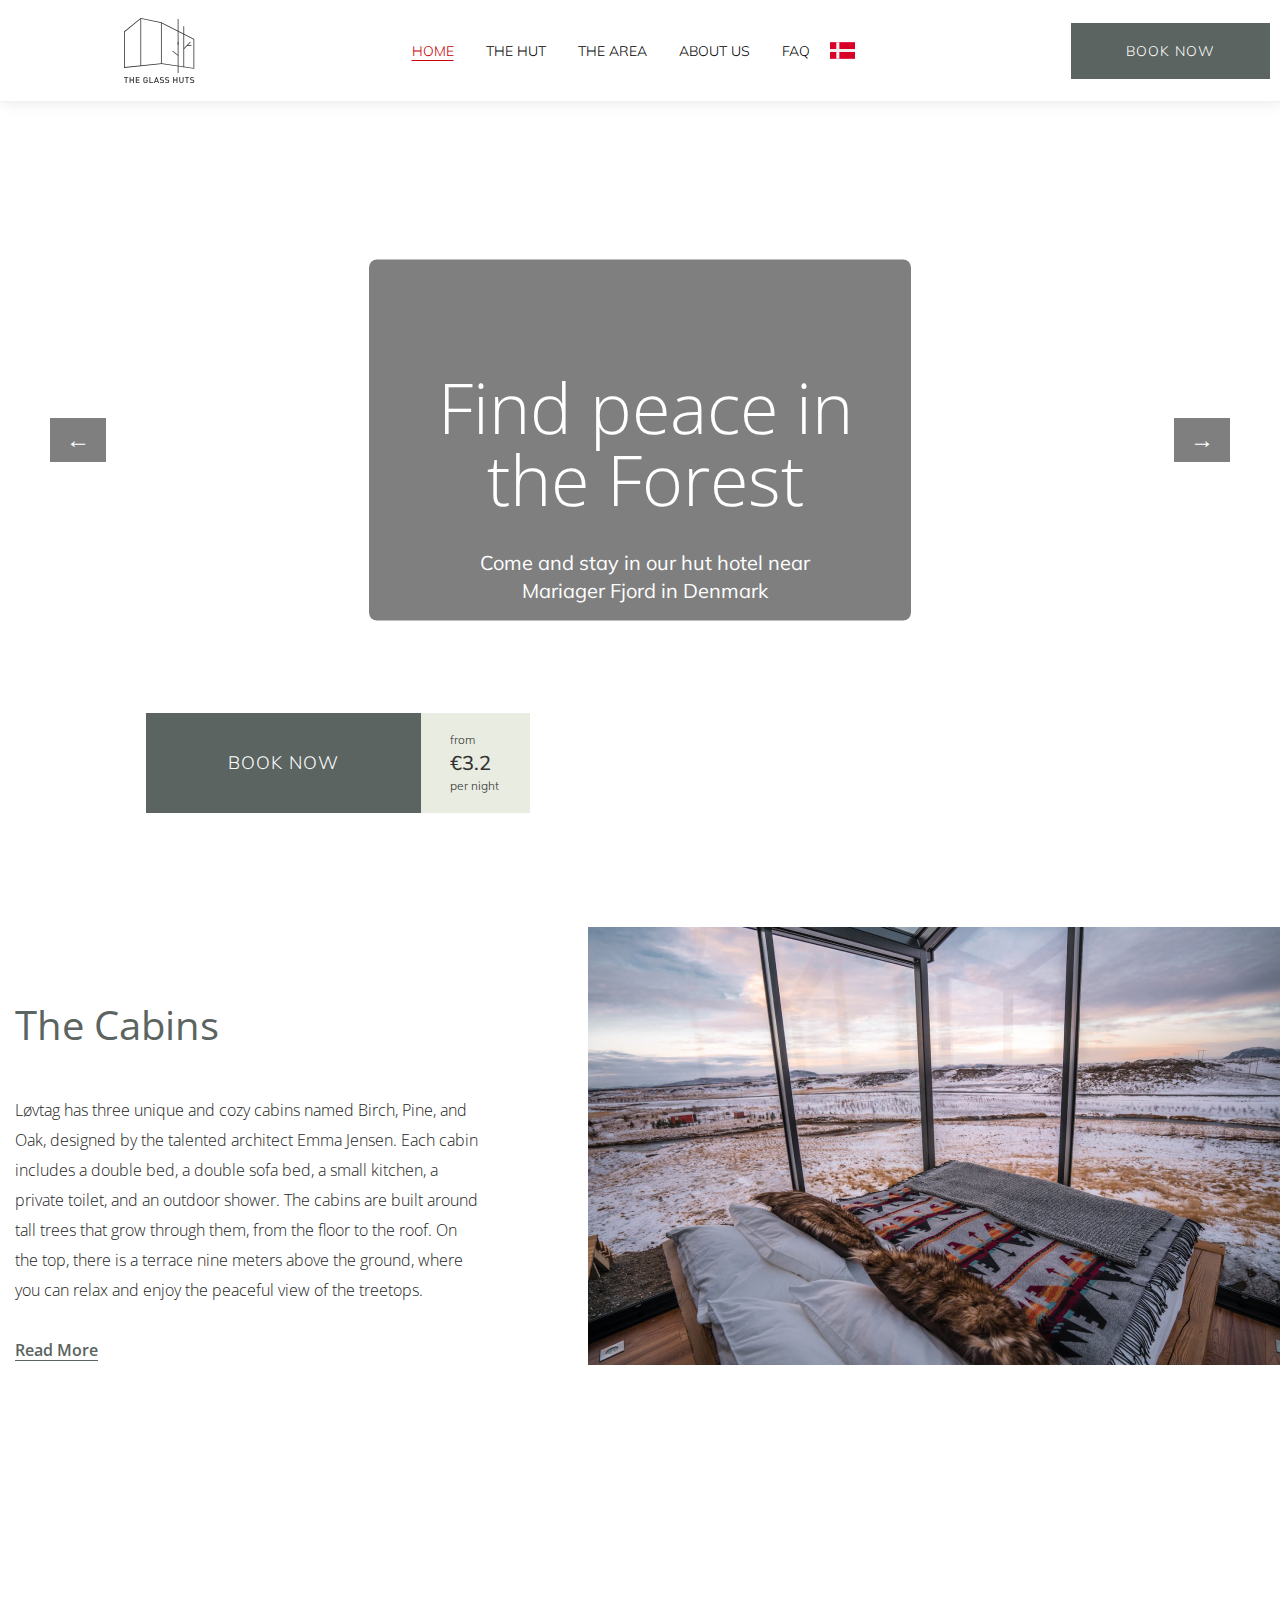
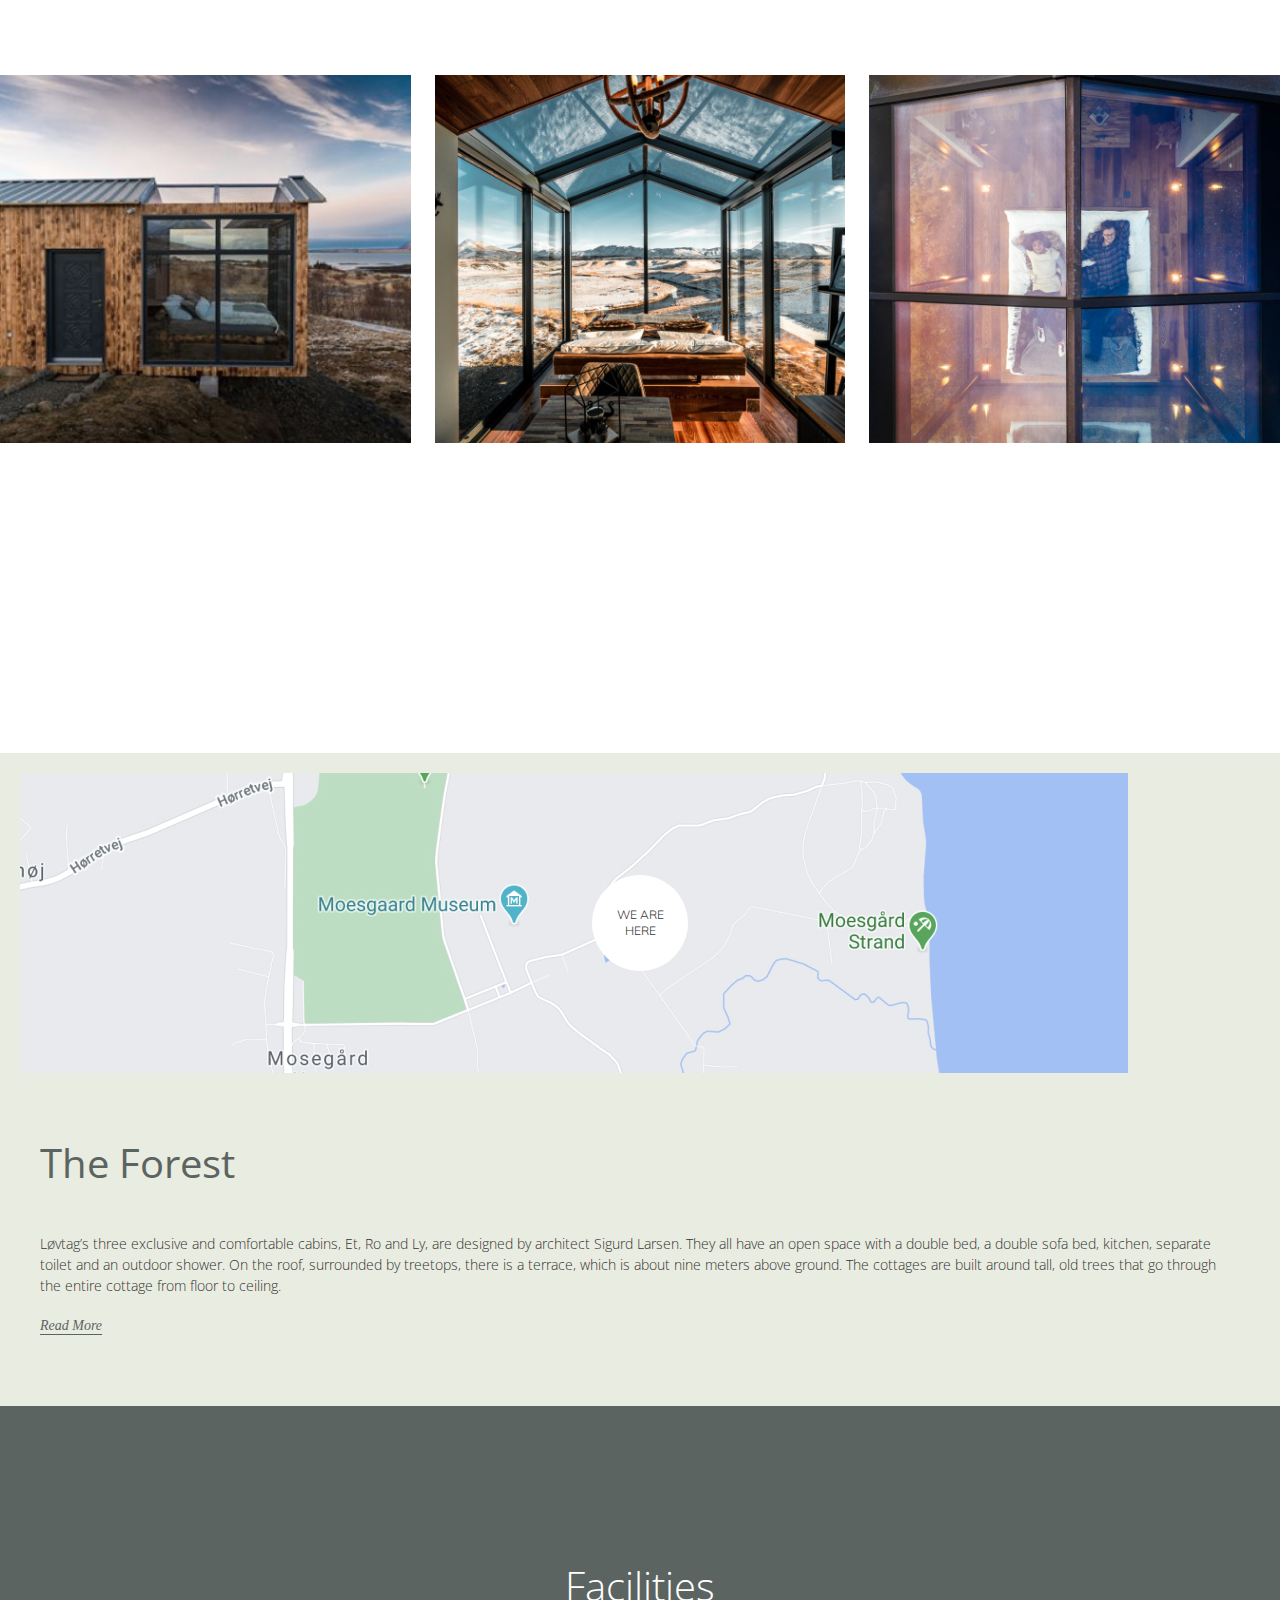
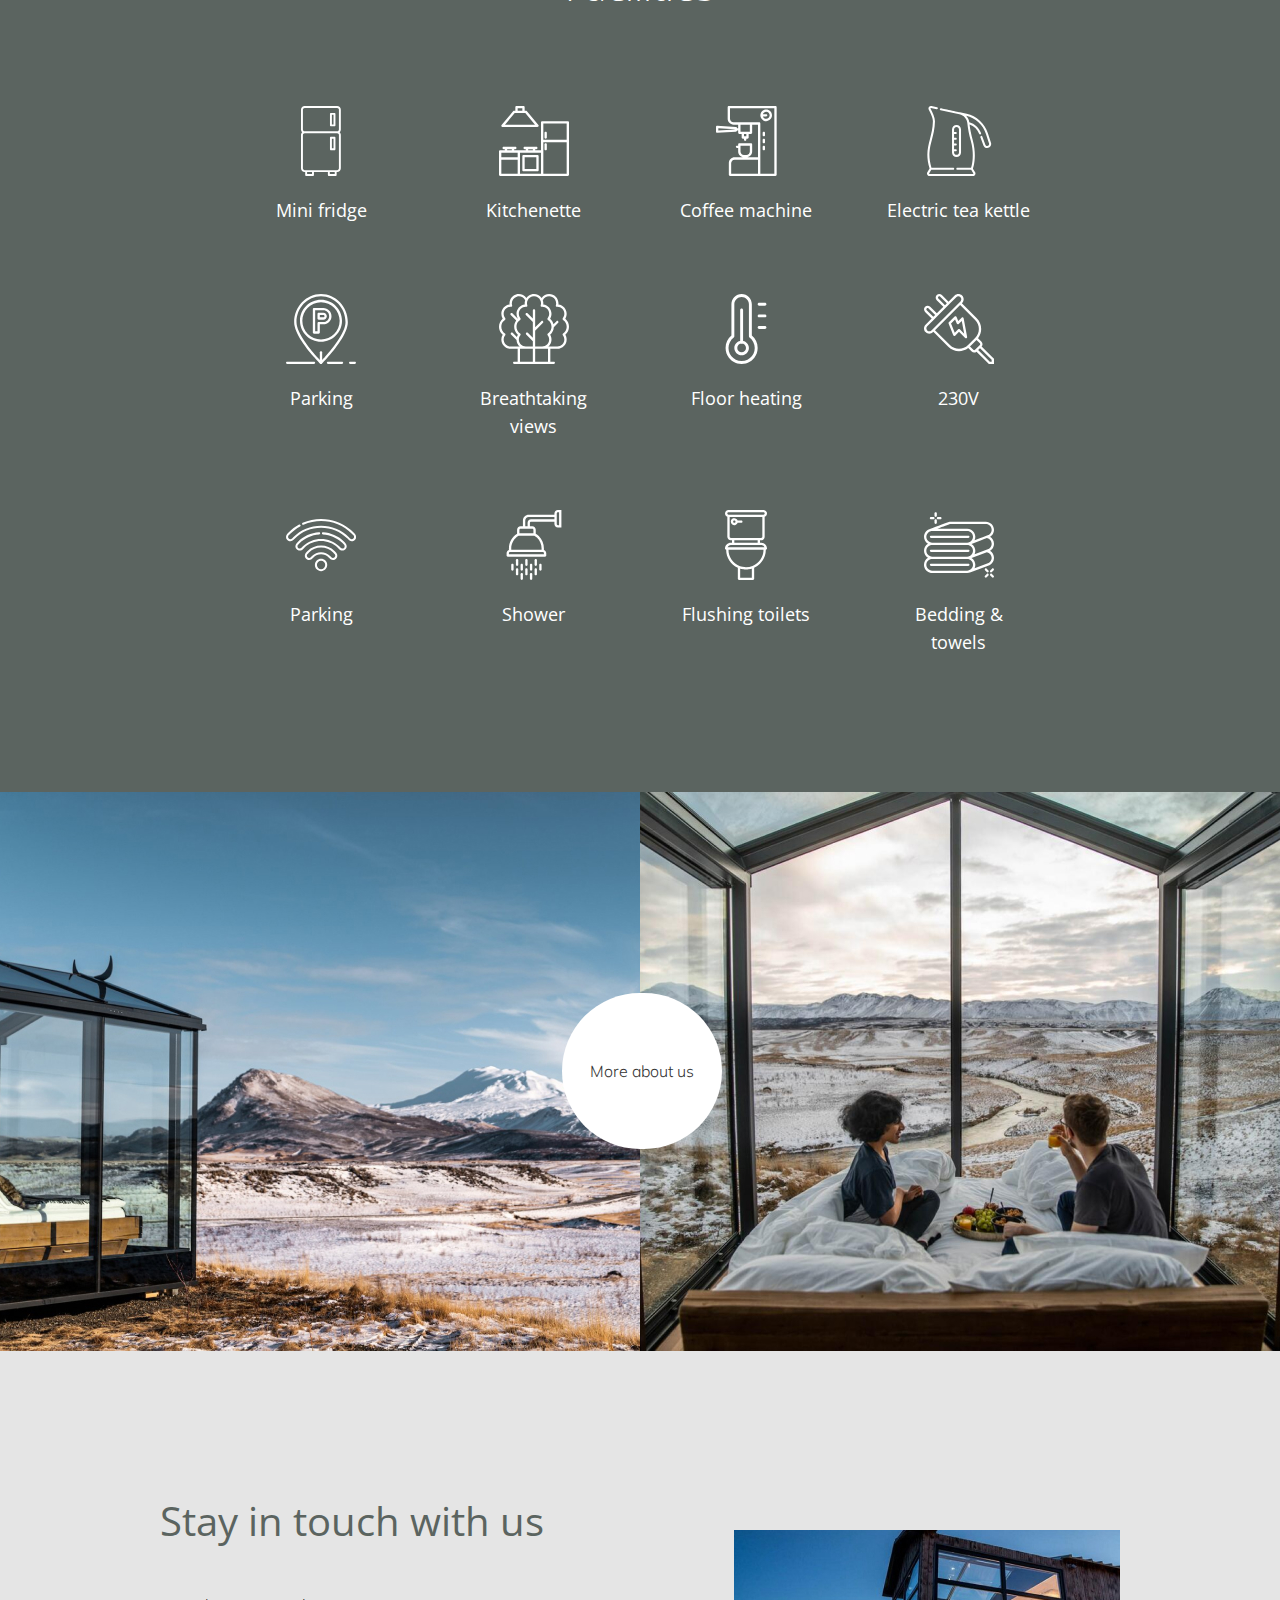
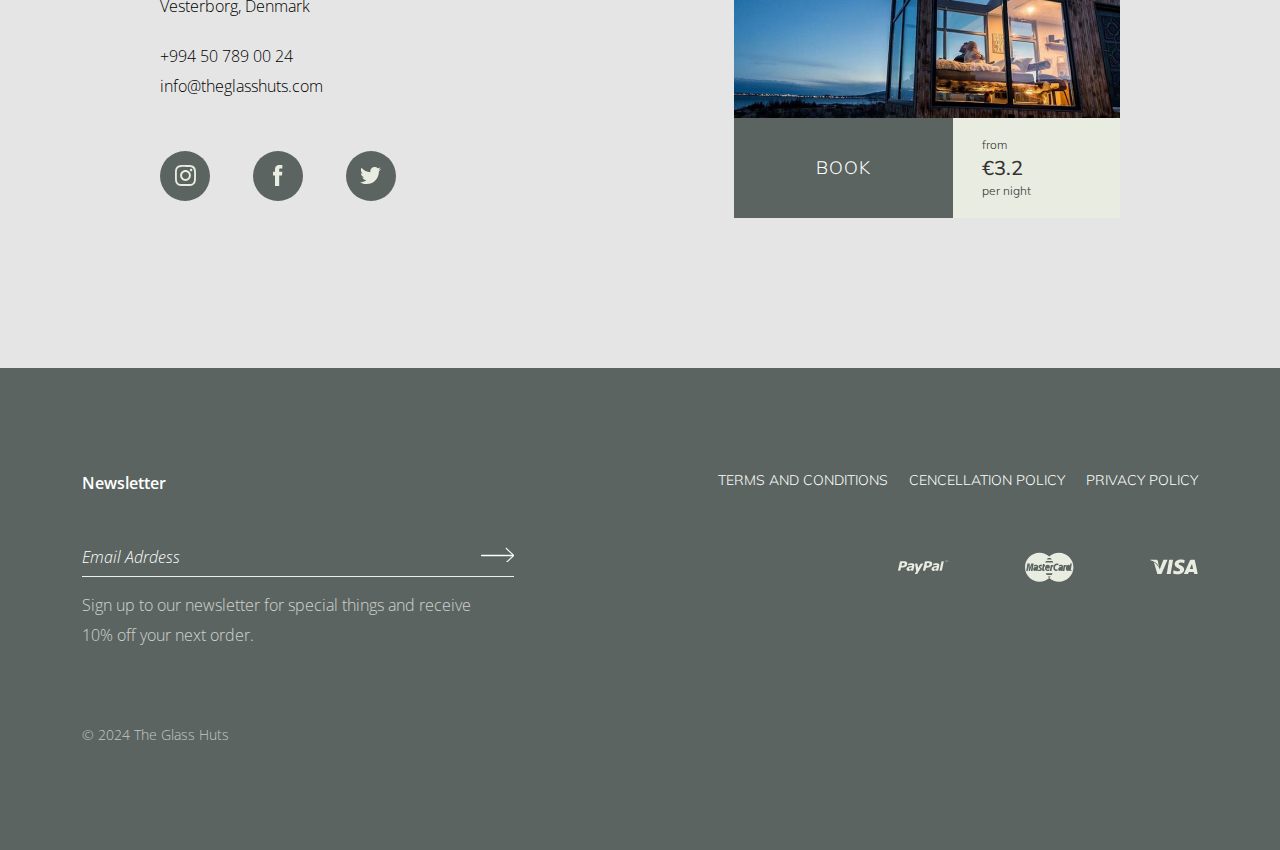
==== commit ee705ec2: "add" ====
--- a/index.html
+++ b/index.html
@@ -7,9 +7,6 @@
     <title>The Glass Huts | Home</title>
 
     <link rel="stylesheet" href="./styles/reset.css">
-    <!-- fonts start -->
-    <link href="https://fonts.googleapis.com/css2?family=Handlee&family=Mulish&family=Open+Sans:ital,wght@0,300;0,400;0,700;1,300;1,400;1,600&display=swap" rel="stylesheet">
-    <!-- fonts end -->
     <link rel="stylesheet" href="./styles/global.css">
     <link rel="stylesheet" href="./styles/styles.css">
     <link rel="stylesheet" href="./styles/responsive.css">
@@ -40,11 +37,7 @@
                                 The area
                             </a>
                         </li>
-                        <li class="menu__item">
-                            <a href="#" class="menu__link">
-                                booking
-                            </a>
-                        </li>
+                    
                         <li class="menu__item">
                             <a href="about-us.html" class="menu__link">
                                 about us
@@ -127,43 +120,71 @@
      <main class="main">
         <section class="hero">
             <div class="slider__container">
+                <!-- <div class="slider">
+                    <div class="slider__item">
+                        <img src="./images/hero-bg.jpg" alt="slider-item" class="slider__img">
+                        <div class="slider__info">
+                            <h1 class="slider__title title">Find peace in the Forest</h1>
+                            <p class="slider__text">Come and stay in out hut hotel near Mariager Fjord in Denmark</p>
+                        </div>
+                    </div>
+                    <div class="slider__item">
+                        <img src="./images/hero-bg.jpg" alt="slider-item" class="slider__img">
+                        <div class="slider__info">
+                            <h1 class="slider__title title">Find peace in the Forest1</h1>
+                            <p class="slider__text">Come and stay in out hut hotel near Mariager Fjord in Denmark</p>
+                        </div>
+                    </div>
+                    <div class="slider__item">
+                        <img src="./images/hero-bg.jpg" alt="slider-item" class="slider__img">
+                        <div class="slider__info">
+                            <h1 class="slider__title title">Find peace in the Forest2</h1>
+                            <p class="slider__text">Come and stay in out hut hotel near Mariager Fjord in Denmark</p>
+                        </div>
+                    </div>
+                    <div class="slider__item">
+                        <img src="./images/hero-bg.jpg" alt="slider-item" class="slider__img">
+                        <div class="slider__info">
+                            <h1 class="slider__title title">Find peace in the Forest3</h1>
+                            <p class="slider__text">Come and stay in out hut hotel near Mariager Fjord in Denmark</p>
+                        </div>
+                    </div>
+                    <div class="slider__item">
+                        <img src="./images/hero-bg.jpg" alt="slider-item" class="slider__img">
+                        <div class="slider__info">
+                            <h1 class="slider__title title">Find peace in the Forest4</h1>
+                            <p class="slider__text">Come and stay in out hut hotel near Mariager Fjord in Denmark</p>
+                        </div>
+                    </div>
+                </div> -->
                 <div class="slider">
-                    <div class="slider__item">
-                        <img src="./images/hero-bg.jpg" alt="slider-item" class="slider__img">
-                        <div class="slider__info">
-                            <h1 class="slider__title title">Find peace in the Forest</h1>
-                            <p class="slider__text">Come and stay in out hut hotel near Mariager Fjord in Denmark</p>
-                        </div>
-                    </div>
-                    <div class="slider__item">
-                        <img src="./images/hero-bg.jpg" alt="slider-item" class="slider__img">
-                        <div class="slider__info">
-                            <h1 class="slider__title title">Find peace in the Forest1</h1>
-                            <p class="slider__text">Come and stay in out hut hotel near Mariager Fjord in Denmark</p>
-                        </div>
-                    </div>
-                    <div class="slider__item">
-                        <img src="./images/hero-bg.jpg" alt="slider-item" class="slider__img">
-                        <div class="slider__info">
-                            <h1 class="slider__title title">Find peace in the Forest2</h1>
-                            <p class="slider__text">Come and stay in out hut hotel near Mariager Fjord in Denmark</p>
-                        </div>
-                    </div>
-                    <div class="slider__item">
-                        <img src="./images/hero-bg.jpg" alt="slider-item" class="slider__img">
-                        <div class="slider__info">
-                            <h1 class="slider__title title">Find peace in the Forest3</h1>
-                            <p class="slider__text">Come and stay in out hut hotel near Mariager Fjord in Denmark</p>
-                        </div>
-                    </div>
-                    <div class="slider__item">
-                        <img src="./images/hero-bg.jpg" alt="slider-item" class="slider__img">
-                        <div class="slider__info">
-                            <h1 class="slider__title title">Find peace in the Forest4</h1>
-                            <p class="slider__text">Come and stay in out hut hotel near Mariager Fjord in Denmark</p>
-                        </div>
-                    </div>
-                </div>
+                    <div class="slider__section">
+                      <div class="slider__item">
+                        <img src="./images/hero-bg.jpg" alt="slider-item" class="slider__img">
+                        <div class="slider__info">
+                          <h1 class="slider__title title">Find peace in the Forest</h1>
+                          <p class="slider__text">Come and stay in our hut hotel near Mariager Fjord in Denmark</p>
+                        </div>
+                      </div>
+                      <div class="slider__item">
+                        <img src="./images/hero-bg.jpg" alt="slider-item" class="slider__img">
+                        <div class="slider__info">
+                          <h1 class="slider__title title">Find peace in the Forest1</h1>
+                          <p class="slider__text">Come and stay in our hut hotel near Mariager Fjord in Denmark</p>
+                        </div>
+                      </div>
+                      <div class="slider__item">
+                        <img src="./images/hero-bg.jpg" alt="slider-item" class="slider__img">
+                        <div class="slider__info">
+                          <h1 class="slider__title title">Find peace in the Forest2</h1>
+                          <p class="slider__text">Come and stay in our hut hotel near Mariager Fjord in Denmark</p>
+                        </div>
+                      </div>
+                    </div>
+                    <button class="slider__arrow slider__arrow--prev">←</button>
+                    <button class="slider__arrow slider__arrow--next">→</button>
+                  </div>
+                  
                 <div class="hero__book">
                     <button class="hero__book-btn">Book Now</button>
                     <div class="hero__book-text">
@@ -300,7 +321,7 @@
                     <div class="contact__info">
                         <h2 class="contact__title section-title">Stay in touch with us</h2>
                         <p class="address contact__text"> Vesterborg, Denmark</p>
-                        <a href="tel:+994 50 789 00 24" class="contact__text contact__tel">+123 456 789 000</a>
+                        <a href="tel:+994 50 789 00 24" class="contact__text contact__tel">+994 50 789 00 24</a>
                         <a href="mailto:info@theglasshuts.com" class="contact__text contact__mail">info@theglasshuts.com</a>
                         <div class="social">
                             <a href="#" class="social__item instagram">
@@ -341,7 +362,7 @@
                     <p class="footer__text">
                         Sign up to our newsletter for special things and receive 10% off your next order.
                     </p>
-                    <p class="copyright">© 2021 The Glass Huts</p>
+                    <p class="copyright">© 2024 The Glass Huts</p>
                 </div>
                 <div class="footer-right">
                     <ul class="policies">
@@ -359,15 +380,13 @@
                         <img src="./images/icon/paypal.svg" alt="paypal" class="card__img">
                         <img src="./images/icon/mastercard.svg" alt="mastercard" class="card__img">
                         <img src="./images/icon/visa.svg" alt="visa" class="card__img">
-                        <img src="./images/icon/bank.svg" alt="bank" class="card__img">
                     </div>
                 </div>
             </div>
         </div>
     </footer>  
 
-    <script src="https://code.jquery.com/jquery-3.6.0.min.js"></script>
-    <script src="./js/slick.min.js"></script>
+
     <script src="./js/app.js"></script>
 </body>
 </html>--- a/styles/global.css
+++ b/styles/global.css
@@ -1,6 +1,6 @@
-/* font-family: 'Open Sans', sans-serif; */
-/* font-family: 'Handlee', cursive; */
-/* font-family: 'Mulish', sans-serif; */
+@import url('https://fonts.googleapis.com/css2?family=Mulish:ital,wght@0,200..1000;1,200..1000&display=swap');
+@import url('https://fonts.googleapis.com/css2?family=Handlee&display=swap');
+@import url('https://fonts.googleapis.com/css2?family=Open+Sans:ital,wght@0,300..800;1,300..800&display=swap');
 
 .container
 {
@@ -18,7 +18,7 @@
 
 .button
 {
-    font-family: 'DIN';
+    font-family: "Mulish", serif;
     text-decoration: none;
     background: #5B6460;
     font-weight: 300;
@@ -43,7 +43,7 @@
     text-align: center;
     padding: 14px 0;
     border: 0.7px solid #FFFFFF;
-    font-family: 'DIN';
+    font-family: "Mulish", serif;
     font-weight: 300;
     font-size: 14px;
     line-height: 28px;
@@ -174,7 +174,9 @@
 .section-item
 {
     display: grid;
-    grid-template-columns: repeat(2,1fr);
+    grid-template-columns: repeat(2, 1fr);
+    grid-template-areas: 
+    'area__item, ';
     margin-bottom: 223px;
 }
 
@@ -256,7 +258,7 @@
 }
 
 
-
+/* 
 .section-slider .slick-arrow.slick-disabled{
     opacity: 0.5;
     cursor: auto;
@@ -336,4 +338,4 @@
 
 
 
-/* slider && tabs end */
+slider && tabs end */
--- a/styles/styles.css
+++ b/styles/styles.css
@@ -1,25 +1,12 @@
 /* font-family: 'Open Sans', sans-serif; */
 /* font-family: 'Handlee', cursive; */
 /* font-family: 'Mulish', sans-serif; */
-
-
-/** Generated by FG **/
-@font-face {
-    font-family: 'DIN';
-    src: url('../fonts/DIN-Light.eot');
-    src: local('☺'), url('../fonts/DIN-Light.woff') format('woff'), url('../fonts/DIN-Light.ttf') format('truetype'), url('../fonts/DIN-Light.svg') format('svg');
-    font-weight: 300;
-    font-style: normal;
-}
-
-/** Generated by FG **/
-@font-face {
-    font-family: 'DIN';
-    src: url('../fonts/DIN-Medium.eot');
-    src: local('☺'), url('../fonts/DIN-Medium.woff') format('woff'), url('../fonts/DIN-Medium.ttf') format('truetype'), url('../fonts/DIN-Medium.svg') format('svg');
-    font-weight: 500;
-    font-style: normal;
-}
+/* font-family: 'Open Sans', sans-serif; */
+/* font-family: 'Handlee', cursive; */
+/* font-family: 'Mulish', sans-serif; */
+@import url('https://fonts.googleapis.com/css2?family=Mulish:ital,wght@0,200..1000;1,200..1000&display=swap');
+@import url('https://fonts.googleapis.com/css2?family=Handlee&display=swap');
+@import url('https://fonts.googleapis.com/css2?family=Open+Sans:ital,wght@0,300..800;1,300..800&display=swap');
 
 *,
 *::before,
@@ -28,7 +15,7 @@
 }
 
 .header {
-    font-family: 'DIN';
+    font-family: "Mulish", serif;
     padding: 18px 0 17px;
     box-shadow: 2px 0px 15px rgba(0, 0, 0, 0.1);
     border-bottom: 1px solid rgba(0, 0, 0, 0.05);
@@ -238,7 +225,7 @@
     border: none;
     background: #5B6460;
     padding: 36px 82px;
-    font-family: DIN;
+    font-family: "Mulish", serif;
     font-weight: 300;
     font-size: 18px;
     line-height: 28px;
@@ -256,7 +243,7 @@
     display: inline-block;
     padding: 18px 31px 18px 29px;
     background: #E9ECE0;
-    font-family: DIN;
+    font-family: "Mulish", serif;
     font-weight: 300;
     font-size: 12px;
     line-height: 18px;
@@ -265,7 +252,7 @@
 }
 
 .hero__price {
-    font-family: DIN;
+    font-family: "Mulish", serif;
     font-weight: 500;
     font-size: 20px;
     line-height: 28px;
@@ -427,7 +414,7 @@
     text-align: center;
     width: 71px;
     text-decoration: none;
-    font-family: DIN;
+    font-family: "Mulish", serif;
     font-weight: 300;
     font-size: 12px;
     line-height: 16px;
@@ -556,7 +543,7 @@
     background-color: #FFFFFF;
     border-radius: 100px;
     padding: 67px 28px;
-    font-family: DIN;
+    font-family: "Mulish", serif;
     font-weight: 300;
     font-size: 16px;
     line-height: 22px;
@@ -629,7 +616,7 @@
     border: none;
     background: #5B6460;
     padding: 36px 82px;
-    font-family: DIN;
+    font-family: "Mulish", serif;
     font-weight: 300;
     font-size: 18px;
     line-height: 28px;
@@ -648,7 +635,7 @@
     display: inline-block;
     padding: 18px 35px 18px 29px;
     background: #E9ECE0;
-    font-family: DIN;
+    font-family: "Mulish", serif;
     font-weight: 300;
     font-size: 12px;
     line-height: 18px;
@@ -657,10 +644,11 @@
 }
 
 .contact__price {
-    font-family: DIN;
+    font-family: "Mulish", serif;
     font-weight: 500;
     font-size: 20px;
     line-height: 28px;
+    width: 103px;
     color: #333333;
 }
 
@@ -770,7 +758,7 @@
 
 .policy__link {
     text-decoration: none;
-    font-family: DIN;
+    font-family: "Mulish", serif;
     font-weight: 300;
     font-size: 14px;
     line-height: 24px;
@@ -1305,4 +1293,133 @@
 }
 
 
-/* accordion styles end */+/* accordion styles end */
+
+
+
+
+.slider {
+    position: relative;
+    max-width: 1200px;
+    margin: 0 auto;
+    overflow: hidden;
+  }
+  
+  .slider__section {
+    display: flex;
+    transition: transform 0.5s ease-in-out;
+  }
+  
+  .slider__item {
+    min-width: 100%;
+    position: relative;
+  }
+  
+  .slider__img {
+    width: 100%;
+    height: auto;
+    object-fit: cover;
+  }
+  
+  .slider__info {
+    position: absolute;
+    top: 50%;
+    left: 50%;
+    transform: translate(-50%, -50%);
+    color: white;
+    text-align: center;
+    background: rgba(0, 0, 0, 0.5);
+    padding: 1rem;
+    border-radius: 8px;
+  }
+  
+  .slider__arrow {
+    position: absolute;
+    top: 50%;
+    transform: translateY(-50%);
+    background: rgba(0, 0, 0, 0.5);
+    color: white;
+    border: none;
+    cursor: pointer;
+    padding: 0.5rem 1rem;
+    font-size: 1.5rem;
+    z-index: 10;
+  }
+  
+  .slider__arrow--prev {
+    left: 10px;
+  }
+  
+  .slider__arrow--next {
+    right: 10px;
+  }
+/*///////////////////////////////*/
+  
+.hidden {
+    display: none;
+}
+
+/*********************************************/
+.section-slider__pagination {
+    display: flex;
+    justify-content: center;
+    gap: 12px; /* Slightly increased space between numbers */
+    margin-top: 20px;
+  }
+  
+  .section-slider__page {
+    background-color: transparent; 
+    border: 2px solid #ddd; 
+    border-radius: 50%; 
+    width: 40px;
+    height: 40px;
+    font-size: 16px;
+    font-family: 'Poppins', sans-serif; 
+    font-weight: 600; 
+    color: #555; 
+    cursor: pointer;
+    transition: all 0.3s ease;
+    display: flex;
+    align-items: center;
+    justify-content: center;
+  }
+  
+  .section-slider__page:hover {
+    border-color: #ff7b54; 
+    color: #ff7b54; 
+    transform: scale(1.1); 
+  }
+  
+  .section-slider__page:active {
+    transform: scale(0.95); 
+    border-color: #333; 
+  }
+  
+  .section-slider__page.active {
+    background-color: #ff7b54; 
+    color: #fff;
+    border-color: #ff7b54;
+    box-shadow: 0 4px 8px rgba(0, 0, 0, 0.2); 
+  }
+  /**************************************************/
+  html {
+    scroll-behavior: smooth;
+}
+
+
+/***FAQ***/
+.accordion-item__content {
+    display: none; /* Hide content by default */
+  }
+  
+  .accordion-item__content.active {
+    display: block; /* Show content when the 'active' class is applied */
+  }
+  
+  /* Optional styling for the active title */
+  .accordion-item__title.active {
+    font-weight: bold; /* Example: change the font-weight when active */
+  }
+  
+
+  --- a/styles/responsive.css
+++ b/styles/responsive.css
@@ -1,4 +1,29 @@
-@media (max-width: 2000px) {
+@media (max-width: 2000px) and (min-width:1280px){
+    .forest__inner {
+        grid-template-columns: repeat(2, 1fr);
+        gap: 50px;
+    }
+
+    .forest__info {
+        padding: 150px 130px 150px 110px;
+    }
+
+    .forest__text {
+        font-size: 16px;
+        margin-bottom: 30px;
+    }
+
+    .forest__link {
+        font-size: 16px;
+    }
+
+    .forest__map {
+        height: 650px;
+    }
+
+    .forest__map::after {
+        height: 650px;
+    }
     .hamburger {
         display: none;
     }
@@ -20,7 +45,40 @@
 
 }
 
-
+.forest {
+    background: #E9ECE0;
+    padding: 20px;
+}
+
+.forest__inner {
+    display: grid;
+    grid-template-columns: 1fr;
+    gap: 20px;
+}
+
+.forest__info {
+    padding: 50px 20px;
+}
+
+.forest__text {
+    margin-bottom: 20px;
+    font-size: 14px;
+    line-height: 1.5;
+    color: #333333;
+}
+
+.forest__link {
+    font-size: 14px;
+    line-height: 20px;
+}
+
+.forest__map {
+    height: 300px;
+}
+
+.forest__map::after {
+    height: 300px;
+}
 
 
 @media (max-width: 1370px) {
@@ -45,6 +103,35 @@
         height: 100%;
     }
 }
+/* Tablet */
+@media (min-width: 992px) and (max-width: 1279px) {
+    .forest__inner {
+        grid-template-columns: repeat(2, 1fr);
+        gap: 30px;
+    }
+
+    .forest__info {
+        padding: 80px 50px;
+    }
+
+    .forest__text {
+        font-size: 15px;
+    }
+
+    .forest__link {
+        font-size: 15px;
+    }
+
+    .forest__map {
+        height: 400px;
+    }
+
+    .forest__map::after {
+        height: 400px;
+    }
+}
+
+
 
 @media (max-width: 1200px) {
 
@@ -386,6 +473,34 @@
 
 }
 
+/* Telephone */
+@media (max-width: 991px) and (min-width:300px){
+    .forest__inner {
+        grid-template-columns: 1fr;
+    }
+
+    .forest__info {
+        padding: 30px 15px;
+    }
+
+    .forest__text {
+        font-size: 13px;
+    }
+
+    .forest__link {
+        font-size: 13px;
+    }
+
+    .forest__map {
+        height: 250px;
+    }
+
+    .forest__map::after {
+        height: 250px;
+    }
+}
+
+
 
 @media (max-width: 787px) {
     .slider__info {
